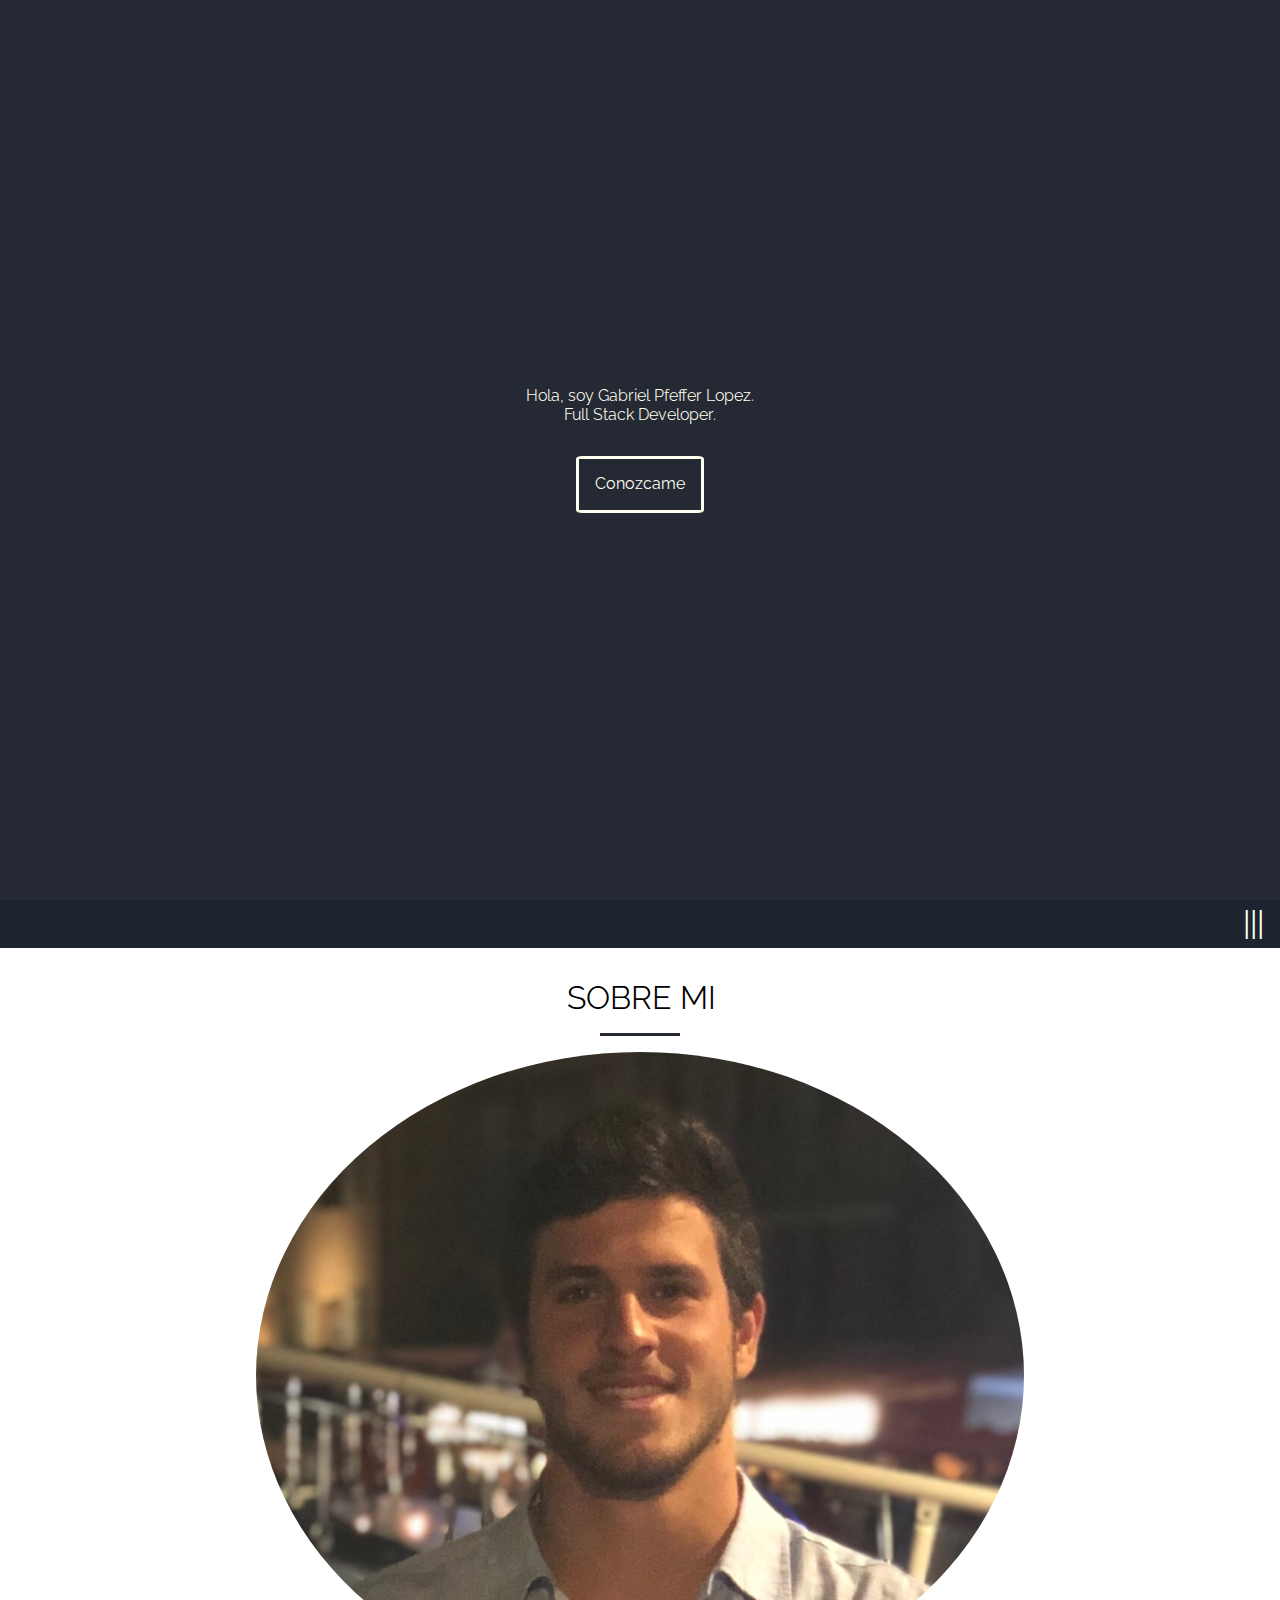
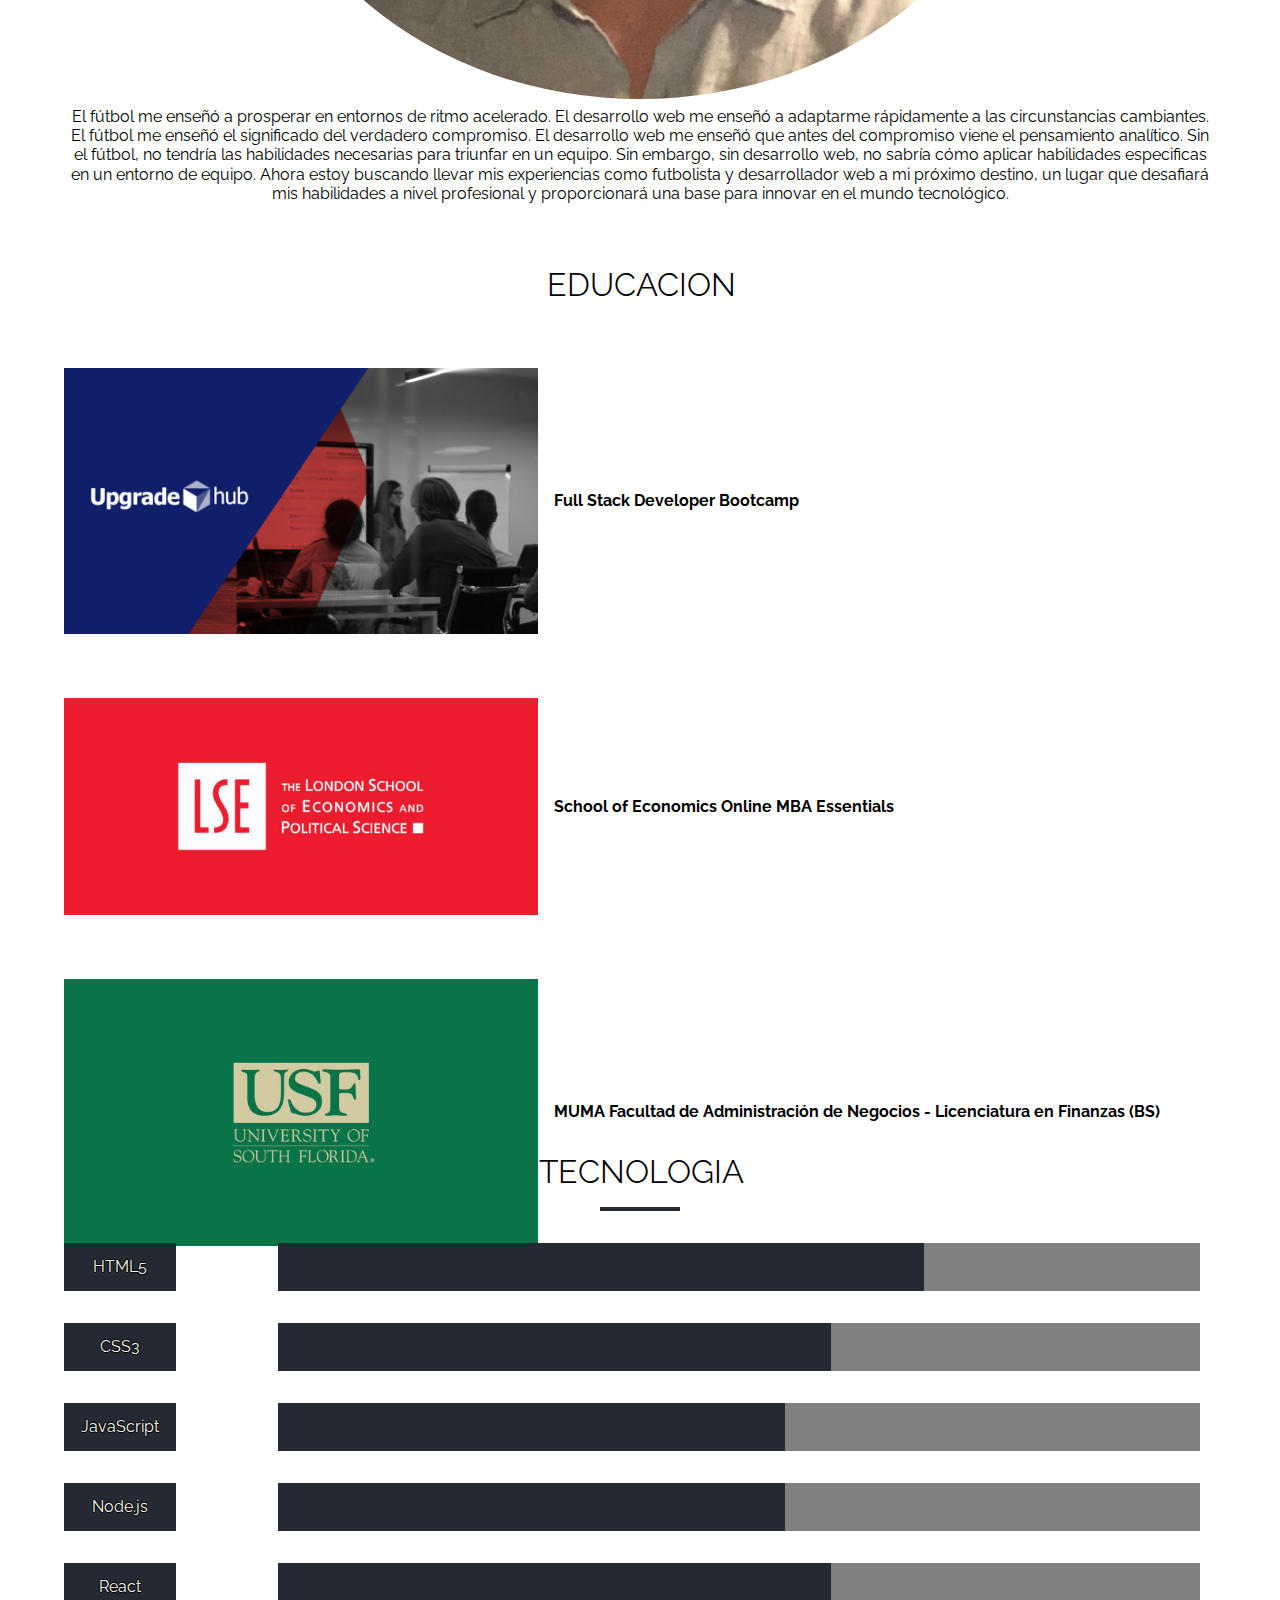
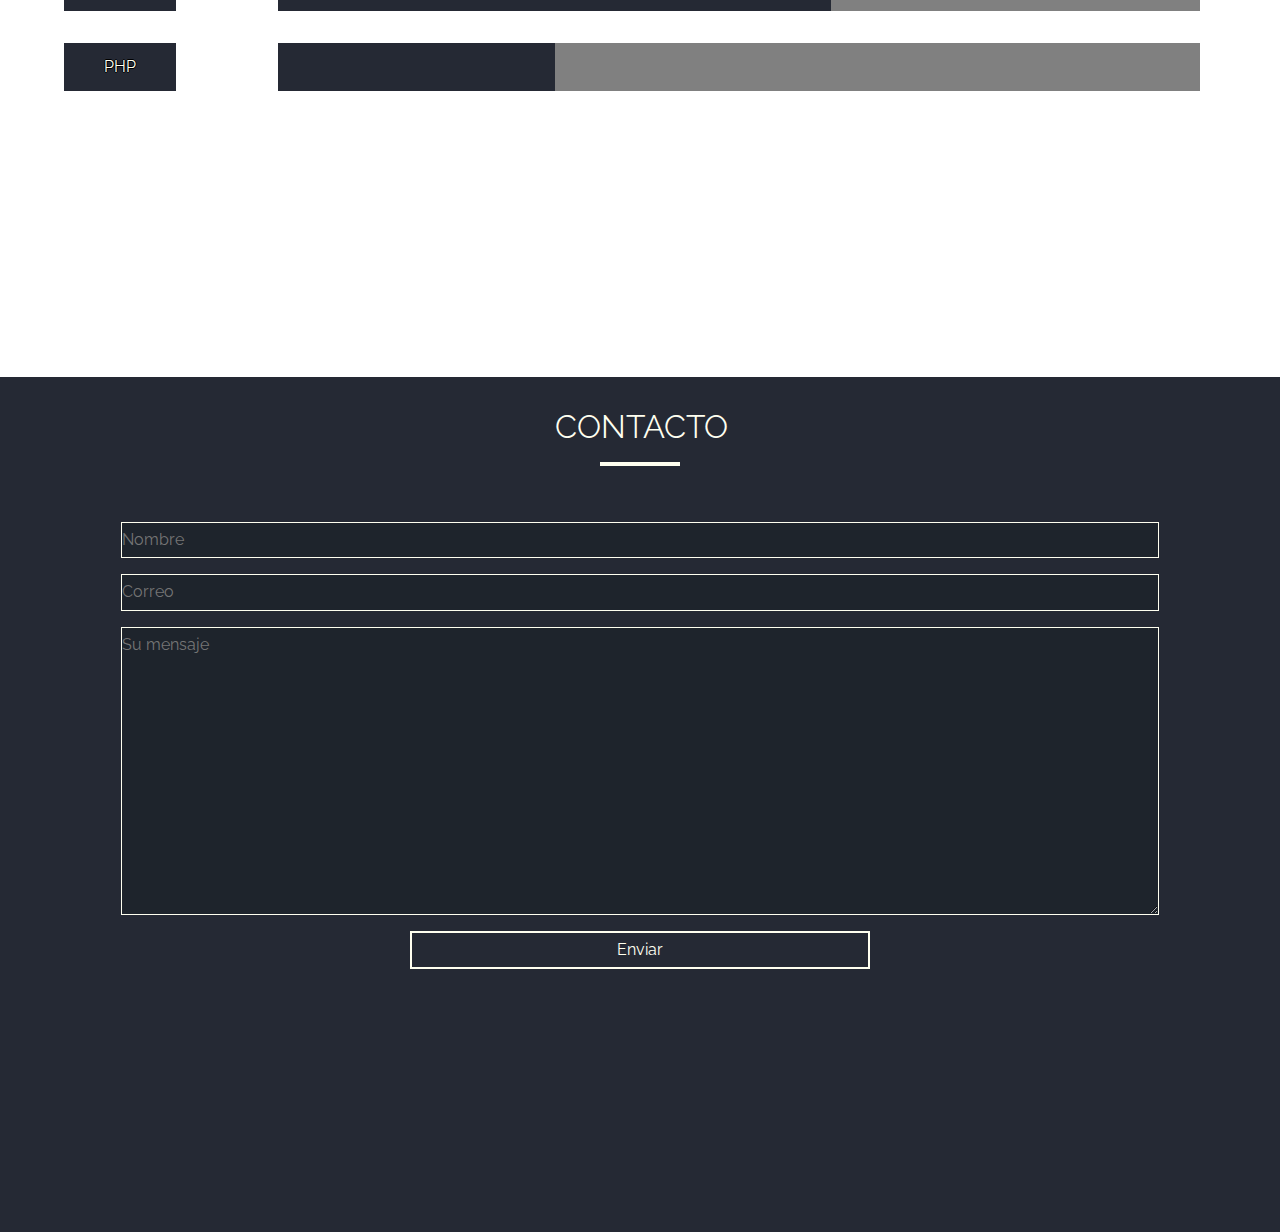
==== index.html @ 7ce2e134 "draft1 finalizado" ====
<!DOCTYPE html>
<html lang="en">
<head>
    <meta charset="UTF-8">
    <meta name="viewport" content="width=device-width, initial-scale=1.0">
    <meta http-equiv="X-UA-Compatible" content="ie=edge">
    <title>Gabriel Pfeffer Lopez</title>
    <link rel="stylesheet" href="./CSS/style.css">
</head>
<body>
    <header>
        <h2>Hola, soy Gabriel Pfeffer Lopez.
            <br>Full Stack Developer.
        </h2>
        <button class="about"><a href="#sobremi">Conozcame</a></button>
    </header>
    <nav class="navbar">
        <span class="nav_btn">|||</span>
        <a href="#sobremi">Sobre mi</a>
        <a href="#educacion">Educacion</a>
        <a href="#tecnologia">Tecnologia</a>
        <a href="#contacto">Contacto</a>
    </nav>
    <section id="sobremi">
        <h2>Sobre Mi</h2>
        <div class="section-bar"></div>
        <figure class="sobremi_figure">
            <img src="./src/IMG_4738.jpg" alt="">
        </figure>
        <p class="sobremi_desc">
            El fútbol me enseñó a prosperar en entornos de ritmo acelerado. 
            El desarrollo web me enseñó a adaptarme rápidamente a las circunstancias cambiantes. 
            El fútbol me enseñó el significado del verdadero compromiso. 
            El desarrollo web me enseñó que antes del compromiso viene el pensamiento analítico.
            Sin el fútbol, no tendría las habilidades necesarias para triunfar en un equipo. 
            Sin embargo, sin desarrollo web, no sabría cómo aplicar habilidades especificas en un entorno de equipo.
            Ahora estoy buscando llevar mis experiencias como futbolista y desarrollador web a mi próximo destino, 
            un lugar que desafiará mis habilidades a nivel profesional y proporcionará una base para innovar en el mundo tecnológico.
        </p>
    </section>
    <section id="educacion">
        <h2>Educacion</h2>
        <div class="section-bar"></div>
        <div class="instituciones">
            <div class="upgradeHub">
                <img src="./src/uh-logo.jpeg" alt="UpgradeHub">
                <h3>Full Stack Developer Bootcamp</h3>
            </div>
            <div class="lse">
                <img src="./src/lse-logo.jpg" alt="LSE">
                <h3>School of Economics Online MBA Essentials</h3> 
            </div>
            <div class="usf">
                <img src="./src/usf-logo.jpg" alt="USF">
                <h3>MUMA Facultad de Administración de Negocios - Licenciatura en Finanzas (BS)</h3>
            </div>
        </div>
    </section>

    <section id="tecnologia">
        <h2>Tecnologia</h2>
        <div class="section-bar"></div>
        <div class="progress_bars">
            <div class="html">
                <label for="progress_html">HTML5</label>
                <progress max="100" value="70" id="progress_html"></progress>
            </div>
            <div class="css">
                <label for="progress_css">CSS3</label>
                <progress max="100" value="60" id="progress_css"></progress>
            </div>
            <div class="javascript">
                    <label for="progress_javascript">JavaScript</label>
                    <progress max="100" value="55" id="progress_javascript"></progress>
            </div>
            <div class="nodejs">
                    <label for="progress_nodejs">Node.js</label>
                    <progress max="100" value="55" id="progress_nodejs"></progress>
            </div>
            <div class="react">
                    <label for="progress_react">React</label>
                    <progress max="100" value="60" id="progress_react"></progress>
            </div>
            <div class="php">
                    <label for="progress_php">PHP</label>
                    <progress max="100" value="30" id="progress_php"></progress>
            </div>
        </div>
    </section>

    <section id="contacto">
        <h2>Contacto</h2>
        <div class="section-bar"></div>
        <form class="contacto">
            <input type="text" name="name" placeholder="Nombre">
            <input type="email" name="email" placeholder="Correo">
            <textarea name="message" placeholder="Su mensaje"></textarea>
            <input class="submit_btn" type="submit" value="Enviar">
        </form>
    </section>
    <script src="/src/script.js"></script>
</body>
</html>
---- CSS/style.css ----
@import 'reset.css';
@import url('https://fonts.googleapis.com/css?family=Raleway:400,700&display=swap');


* {
    margin: 0;
    text-decoration: none;
    scroll-behavior: smooth;
    font-family: 'Raleway', sans-serif;
    font-size: 16px;
}

.navbar {
    position: relative;
    z-index: 1;
    top: 0;
    background-color: #1B242F;
    width: 100%;
    height: 3rem;
    display: flex;
    flex-direction: column;
    overflow: hidden;
    transition: height 1s ease;
}

.visible {
    height: 11.3rem;
    display: flex;
    flex-direction: column;
    overflow: hidden;
}

.navbar > span {
    text-align: right;
    font-size: 2rem;
    color: ivory;
    text-transform: uppercase;
    line-height: 3rem;
    padding: 0 1rem;
    cursor: pointer;
}

.navbar > a {
    padding: 0 1rem;
    color: ivory;
    text-transform: uppercase;
    line-height: 2rem;
}

.navbar > a:hover {
    color: red;
}

header {
    height: 100vh;
    width: 100%;
    background-color: #252934;
    display: flex;
    flex-direction: column;
    justify-content: center;
    align-items: center;
    text-align: center;
}

header > h2 {
    color: ivory;
    padding: 1rem 0.5rem;
    font-weight: 350;
}

button.about {
    margin: 1rem 0;
    padding: 1rem 1rem;
    border: 3px solid ivory;
    border-radius: 5%;
    background-color: #252934;
    color: ivory;
    cursor: pointer;
}

.about > a {
    color: ivory;
}

.fixed-nav {
    position: fixed;
    box-shadow: 0 5px rgba(0, 0, 0, 0.1);
}

#sobremi {
    width: 100%;
    height: 95vh;
    display: flex;
    flex-direction: column;
    align-items: center;
}

.sobremi_figure {
    border-radius: 50%;
    overflow: hidden;
    width: 60%;
}

.sobremi_figure > img {
    width: 100%;
    height: auto;
    
}

.sobremi_desc {
    padding: 0.5rem 0 0 0;
    width: 90%;
    text-align: center;
    margin: 0px;
    font-size: 1rem;
    line-height: 1.2rem;
}

section > h2 {
    padding: 2rem 0 0 0.2rem;
    font-weight: 350;
    text-transform: uppercase;
    font-size: 2rem;
}

#educacion {
    width: 100%;
    height: 95vh;
    display: flex;
    flex-direction: column;
    align-items: center;
    margin: 2rem 0;
}

.instituciones {
    width: 95%;
    margin: 0 auto;
    display: flex; 
    flex-direction: column;
    align-items: center;
    justify-content: center;
}

.upgradeHub {
    display: flex;
    flex-direction: row;
    align-items: center;

    padding: 1rem 1rem;
}

.upgradeHub img {
    width: 40%;
    padding: 1rem 1rem;
}

.lse {
    display: flex;
    flex-direction: row;
    align-items: center;
    padding: 1rem 1rem;

}

.lse img {
    width: 40%;
    padding: 1rem 1rem;
}

.usf {
    display: flex;
    flex-direction: row;
    align-items: center;
    padding: 1rem 1rem;

}

.usf img {
    width: 40%;
    padding: 1rem 1rem;
}

#tecnologia {
    width: 100%;
    height: 95vh;
    display: flex;
    flex-direction: column;
    align-items: center;
}

#contacto {
    width: 100%;
    height: 95vh;
    display: flex;
    flex-direction: column;
    align-items: center;
    background-color: #252934;
}

.section-bar {
    margin: 1rem 0 1rem 0;
    width: 5rem;
    height: 4px;
    background: #252934;
}

#contacto > h2 {
    padding: 2rem 0 0 0.2rem;
    font-weight: 350;
    color: ivory;
    text-transform: uppercase;
    font-size: 2rem;
}

#contacto > .section-bar {
    margin: 1rem 0 3rem 0;
    width: 5rem;
    height: 4px;
    background: ivory;
}

#contacto > .contacto {
    display: flex;
    flex-direction: column;
    align-items: center;
    width: 90%;
}

.contacto > input {
    padding: 0.5rem 0;
    margin: 0.5rem 0;
    width: 90%;
    background-color: #1E242C;
    border: 1px solid ivory;
}

.contacto > textarea {
    padding: 0.5rem 0;
    margin: 0.5rem 0;
    width: 90%;
    height: 30vh;
    background-color: #1E242C;
    border: 1px solid ivory;
}

.contacto > .submit_btn {
    padding: 0.5rem 0;
    margin: 0.5rem 0;
    width: 40%;
    color: ivory;
    background-color: #252934;
    border: 2px solid ivory;
}

.progress_bars {
    width: 100%;
    display: flex;
    flex-direction: column;
    align-items: center;
    justify-content: center;
}

.html, .css, .javascript, 
.nodejs, .react, .php {
    width: 90%;
    display: flex;
    flex-direction: row;
    align-items: center;
    justify-content: space-between;
}

progress {
    margin: 1rem 1rem;
    width: 80%;
    background-color: #fff;
    height: 3rem;
}

progress[value] {
    -webkit-appearance: none;
    appearance: none;
  }

  progress::-webkit-progress-value {
    background: #252934;
  }
  
  progress::-moz-progress-bar {
    background: grey;
  }
  
  progress::-webkit-progress-value {
    background: #252934;
  }

  label {
      display: flex;
      justify-content: center;
      align-items: center;
      width: 7rem;
      height: 3rem;
      background-color: #252934;
      color: ivory;
      text-align: center;
      text-shadow: -1px 0 black, 0 1px black, 1px 0 black, 0 -1px black;
  }
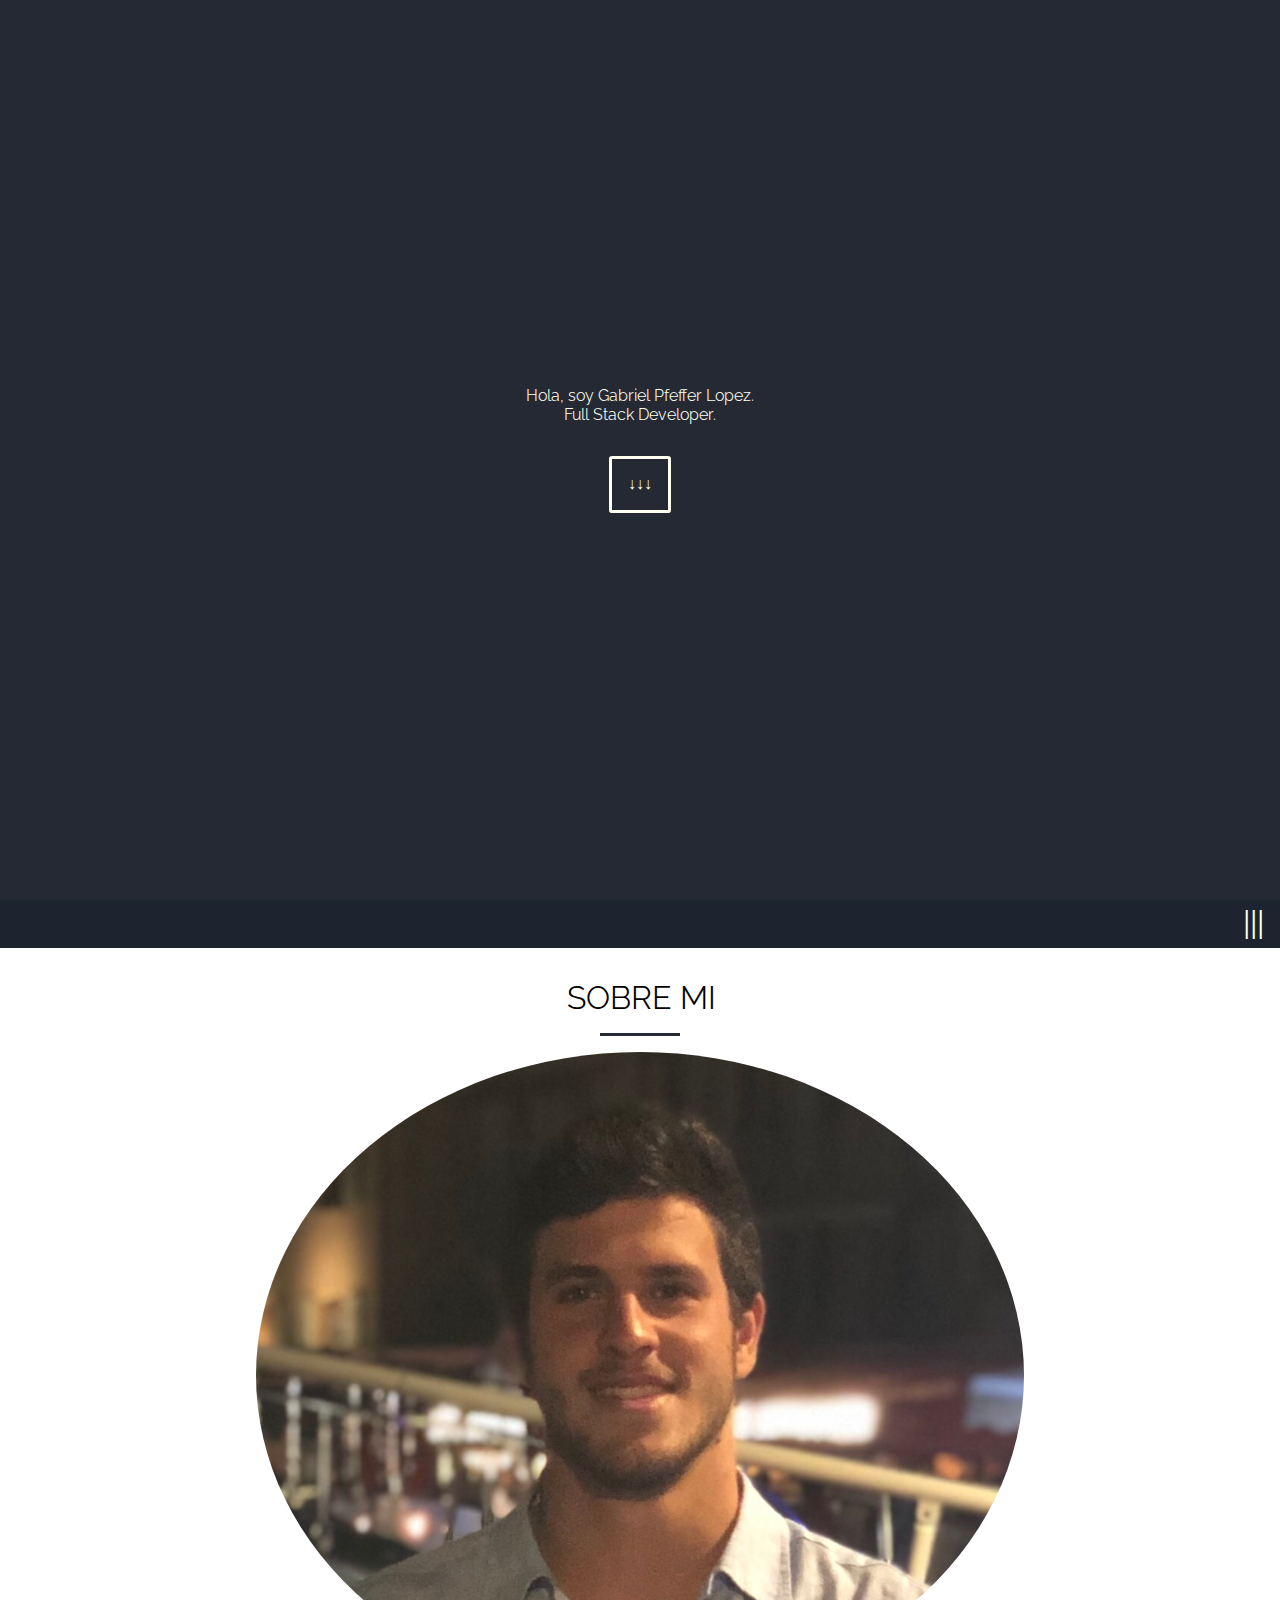
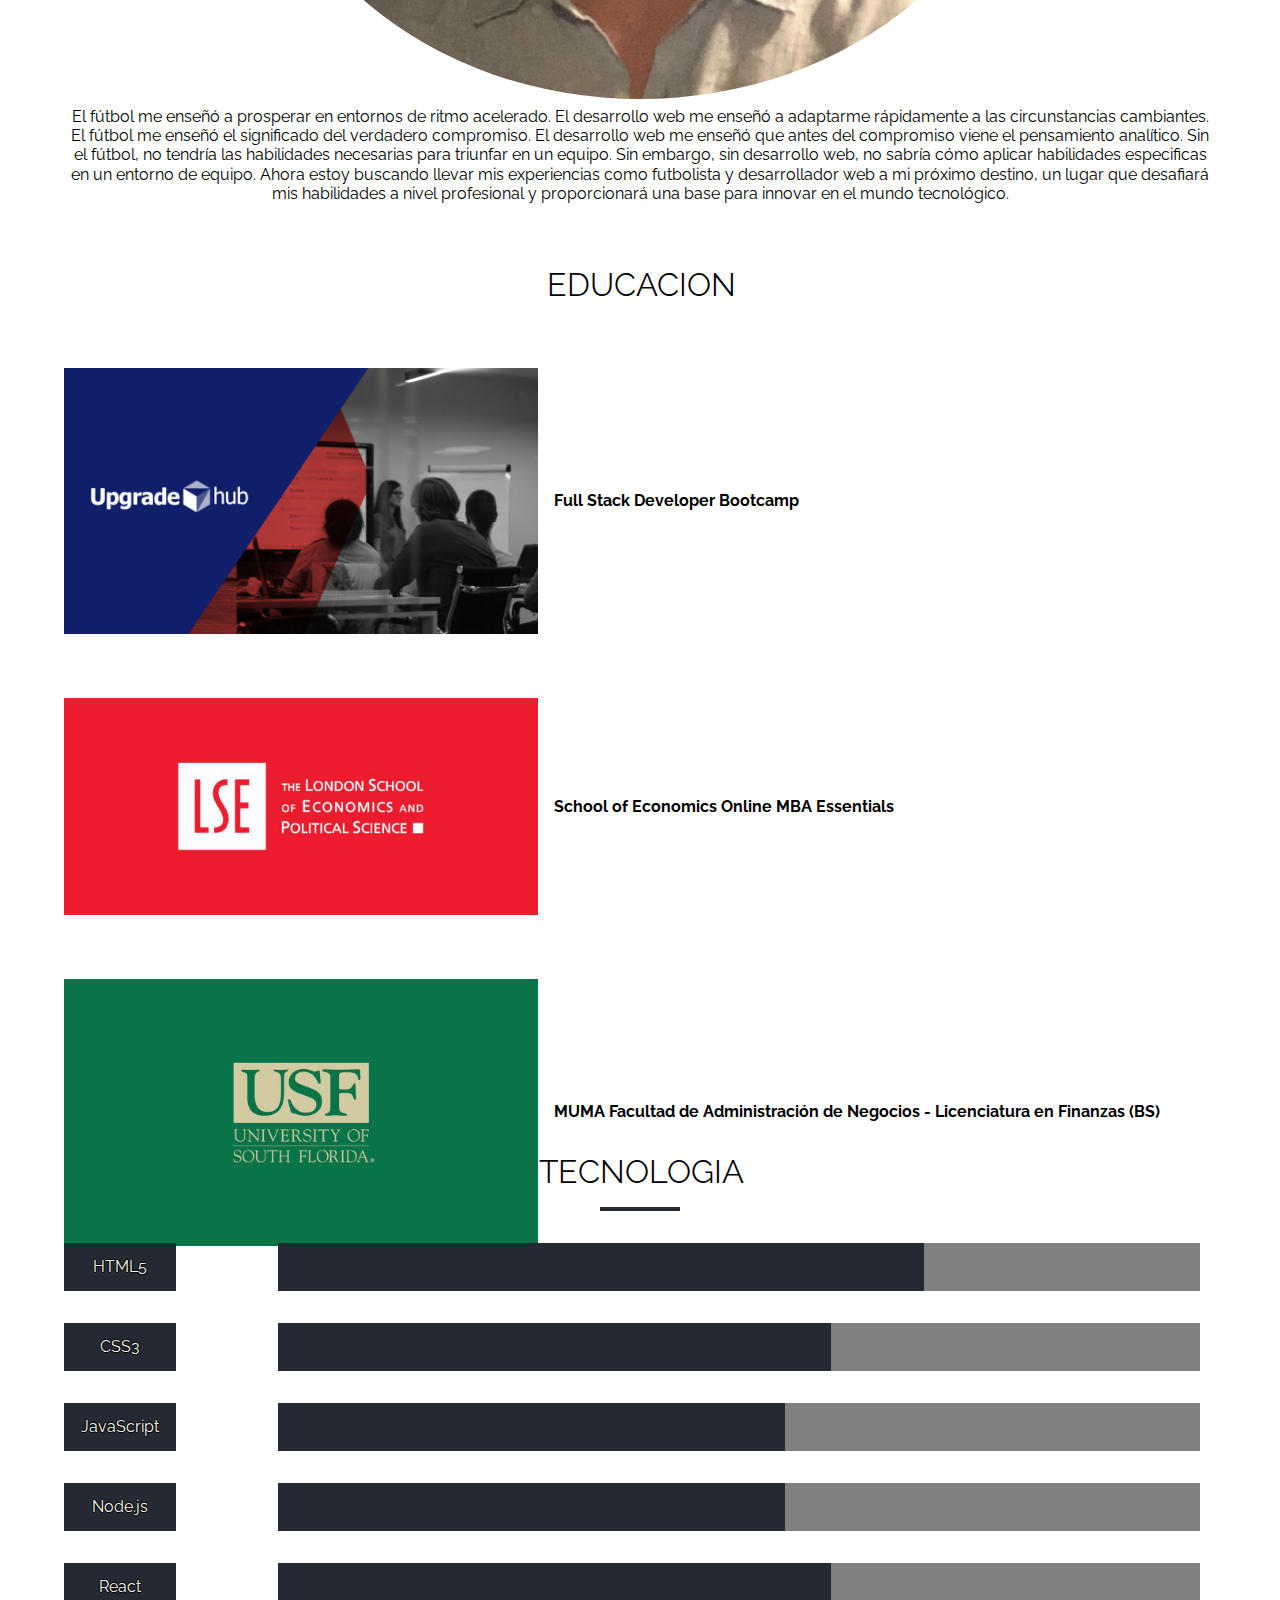
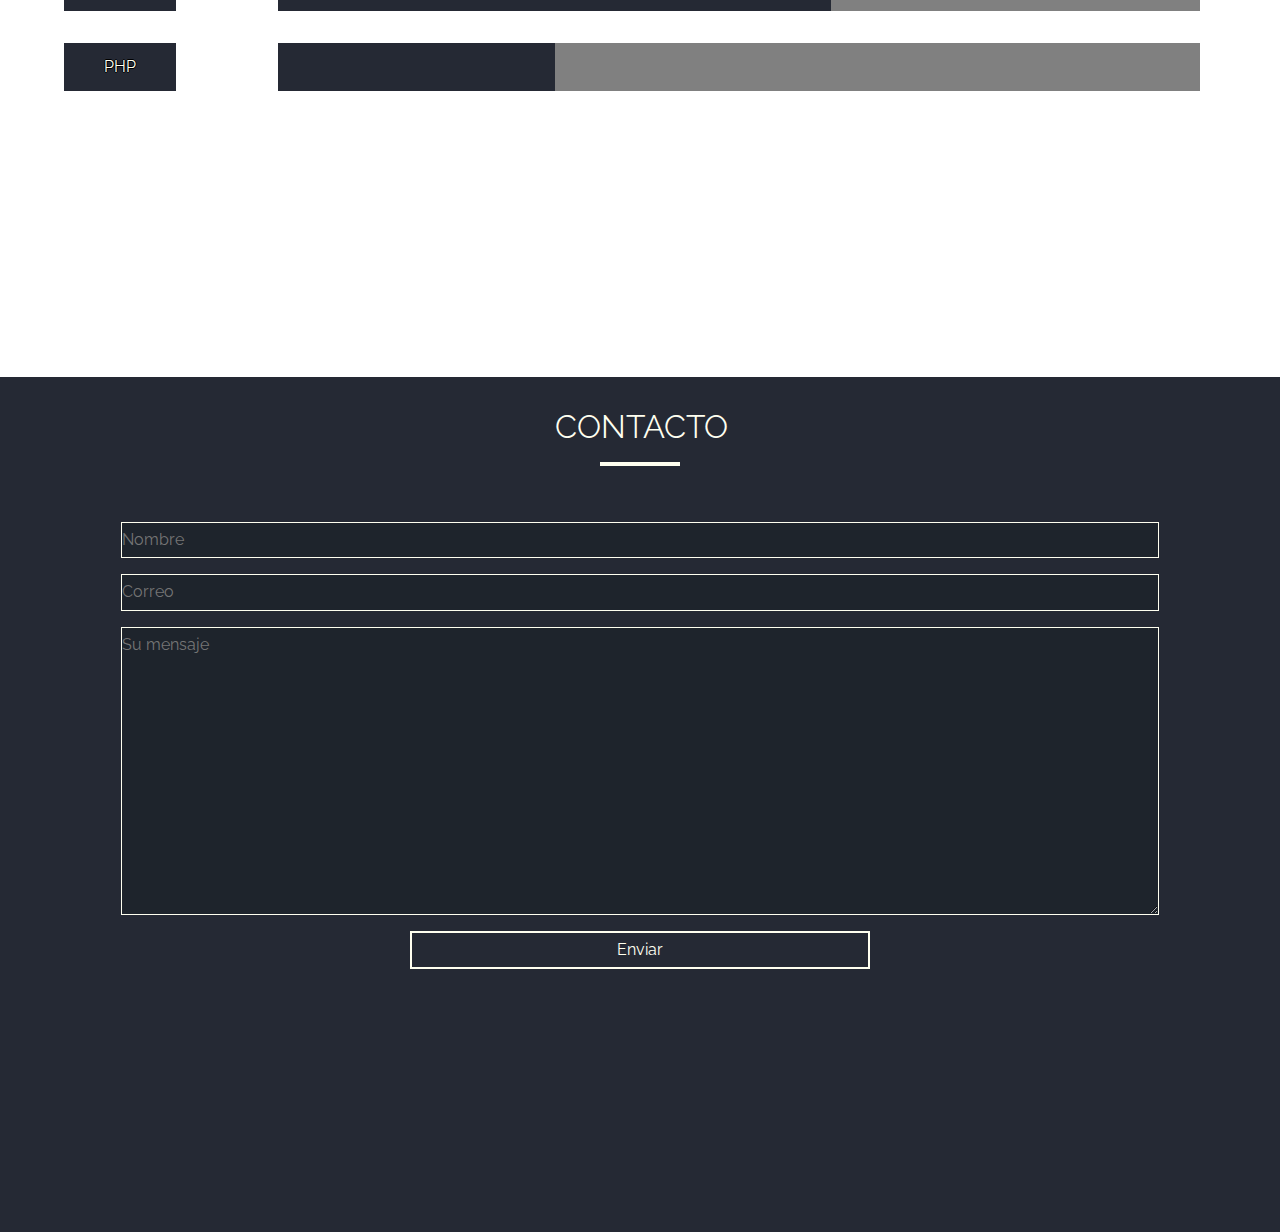
==== commit ad9056d3: "cambio de arrows" ====
--- a/index.html
+++ b/index.html
@@ -12,7 +12,7 @@
         <h2>Hola, soy Gabriel Pfeffer Lopez.
             <br>Full Stack Developer.
         </h2>
-        <button class="about"><a href="#sobremi">Conozcame</a></button>
+        <button class="about"><a href="#sobremi">↓↓↓</a></button>
     </header>
     <nav class="navbar">
         <span class="nav_btn">|||</span>
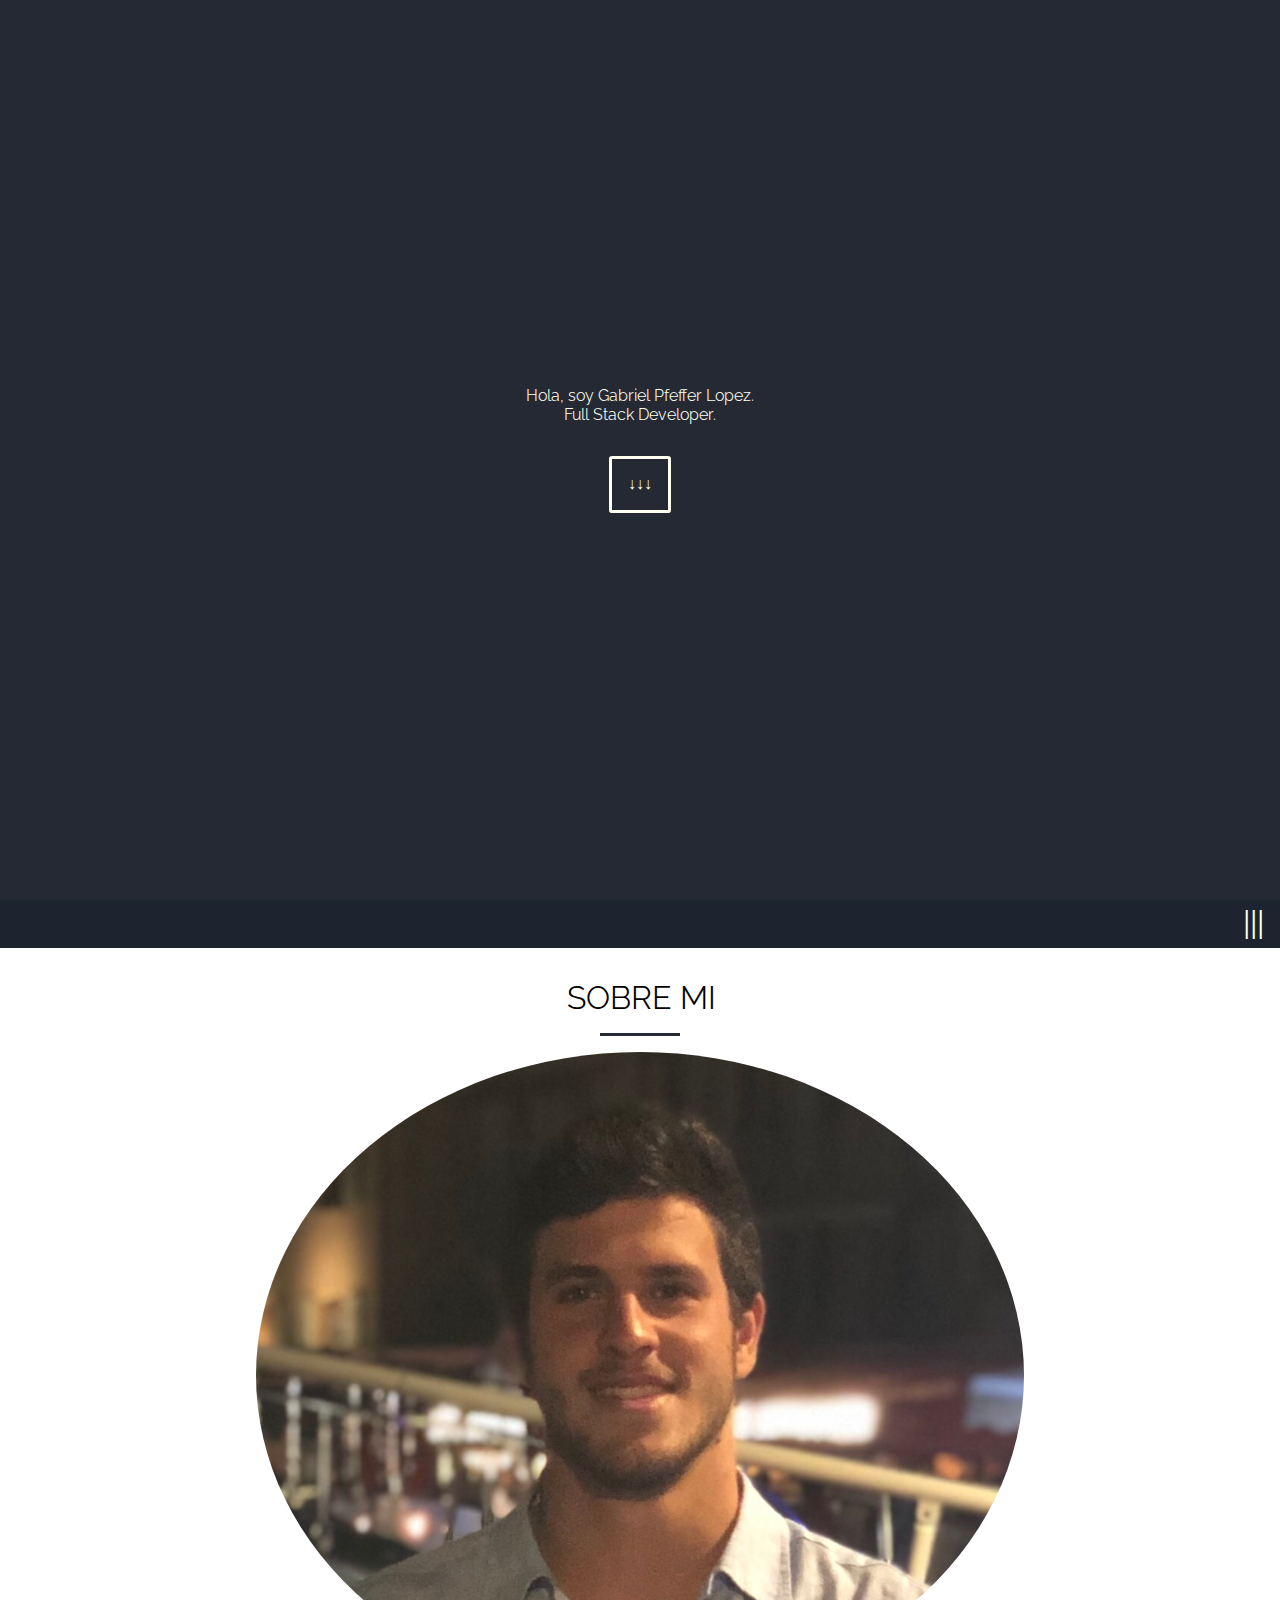
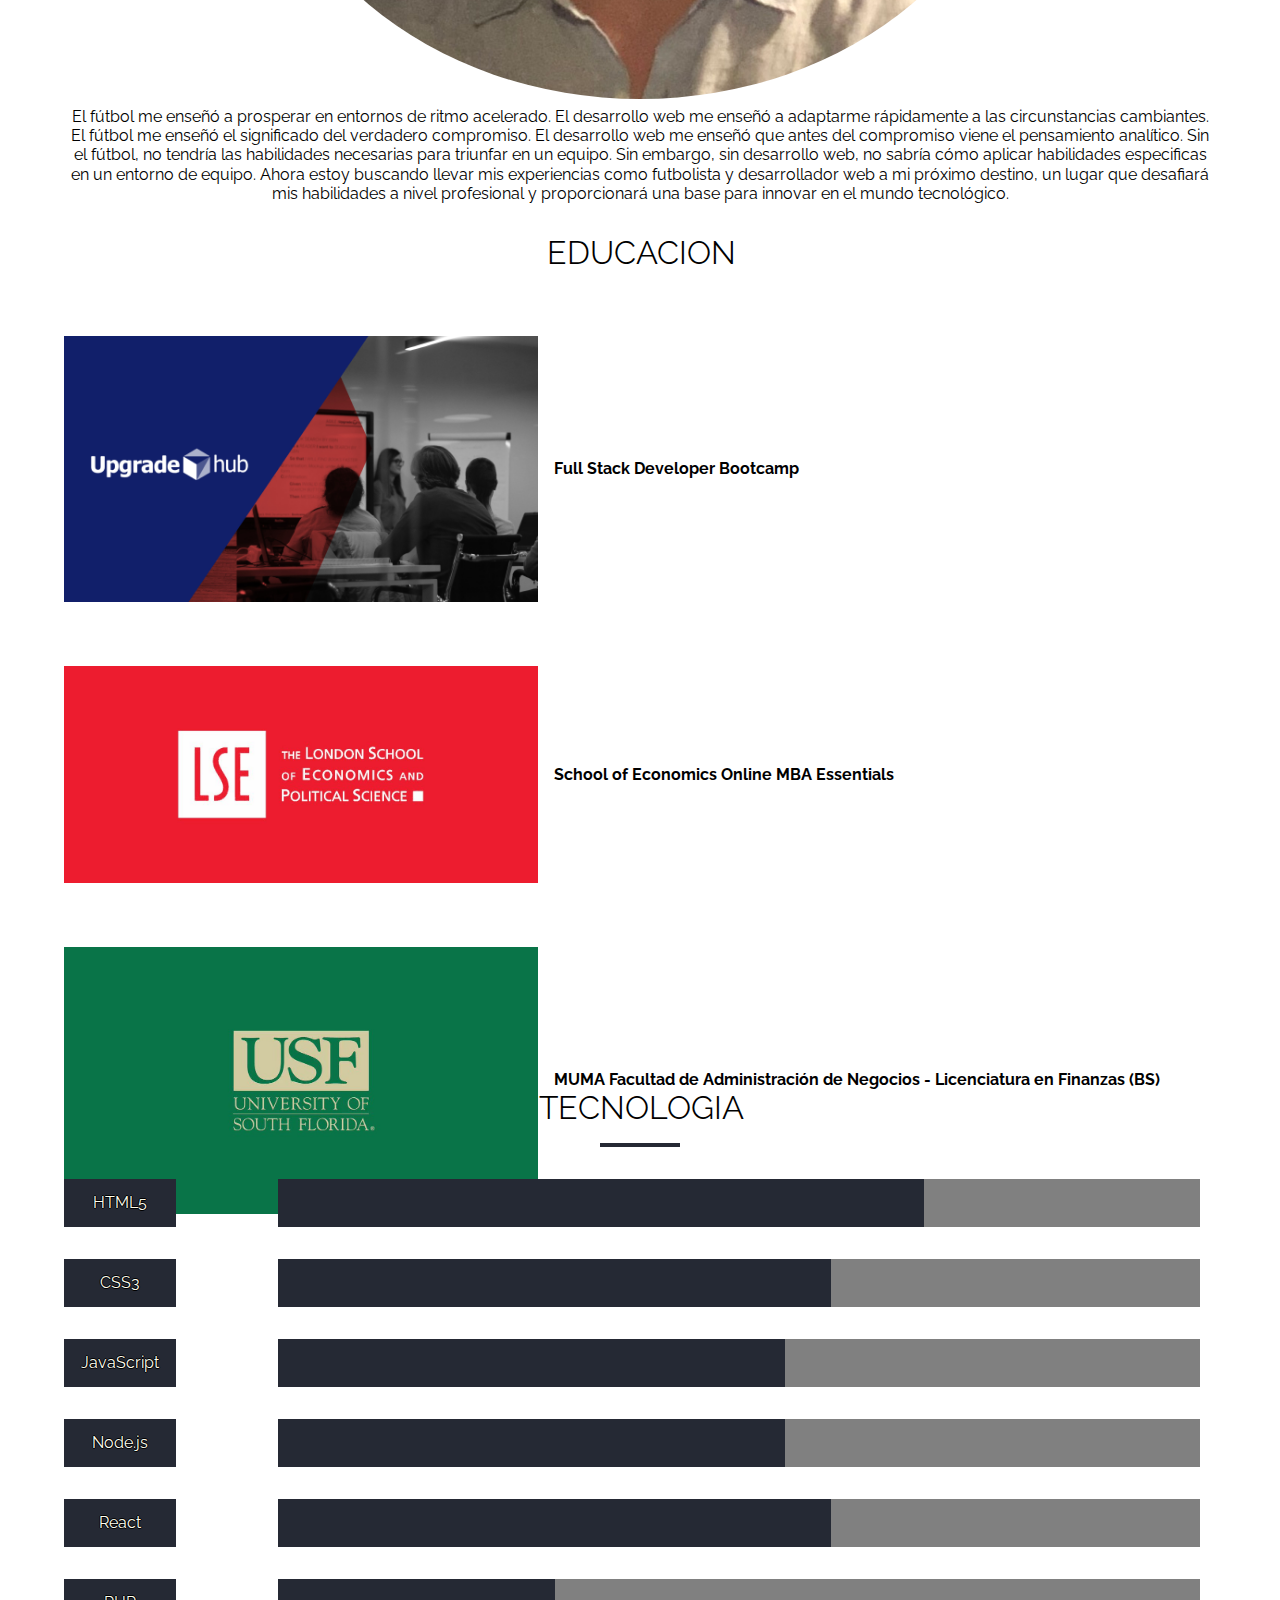
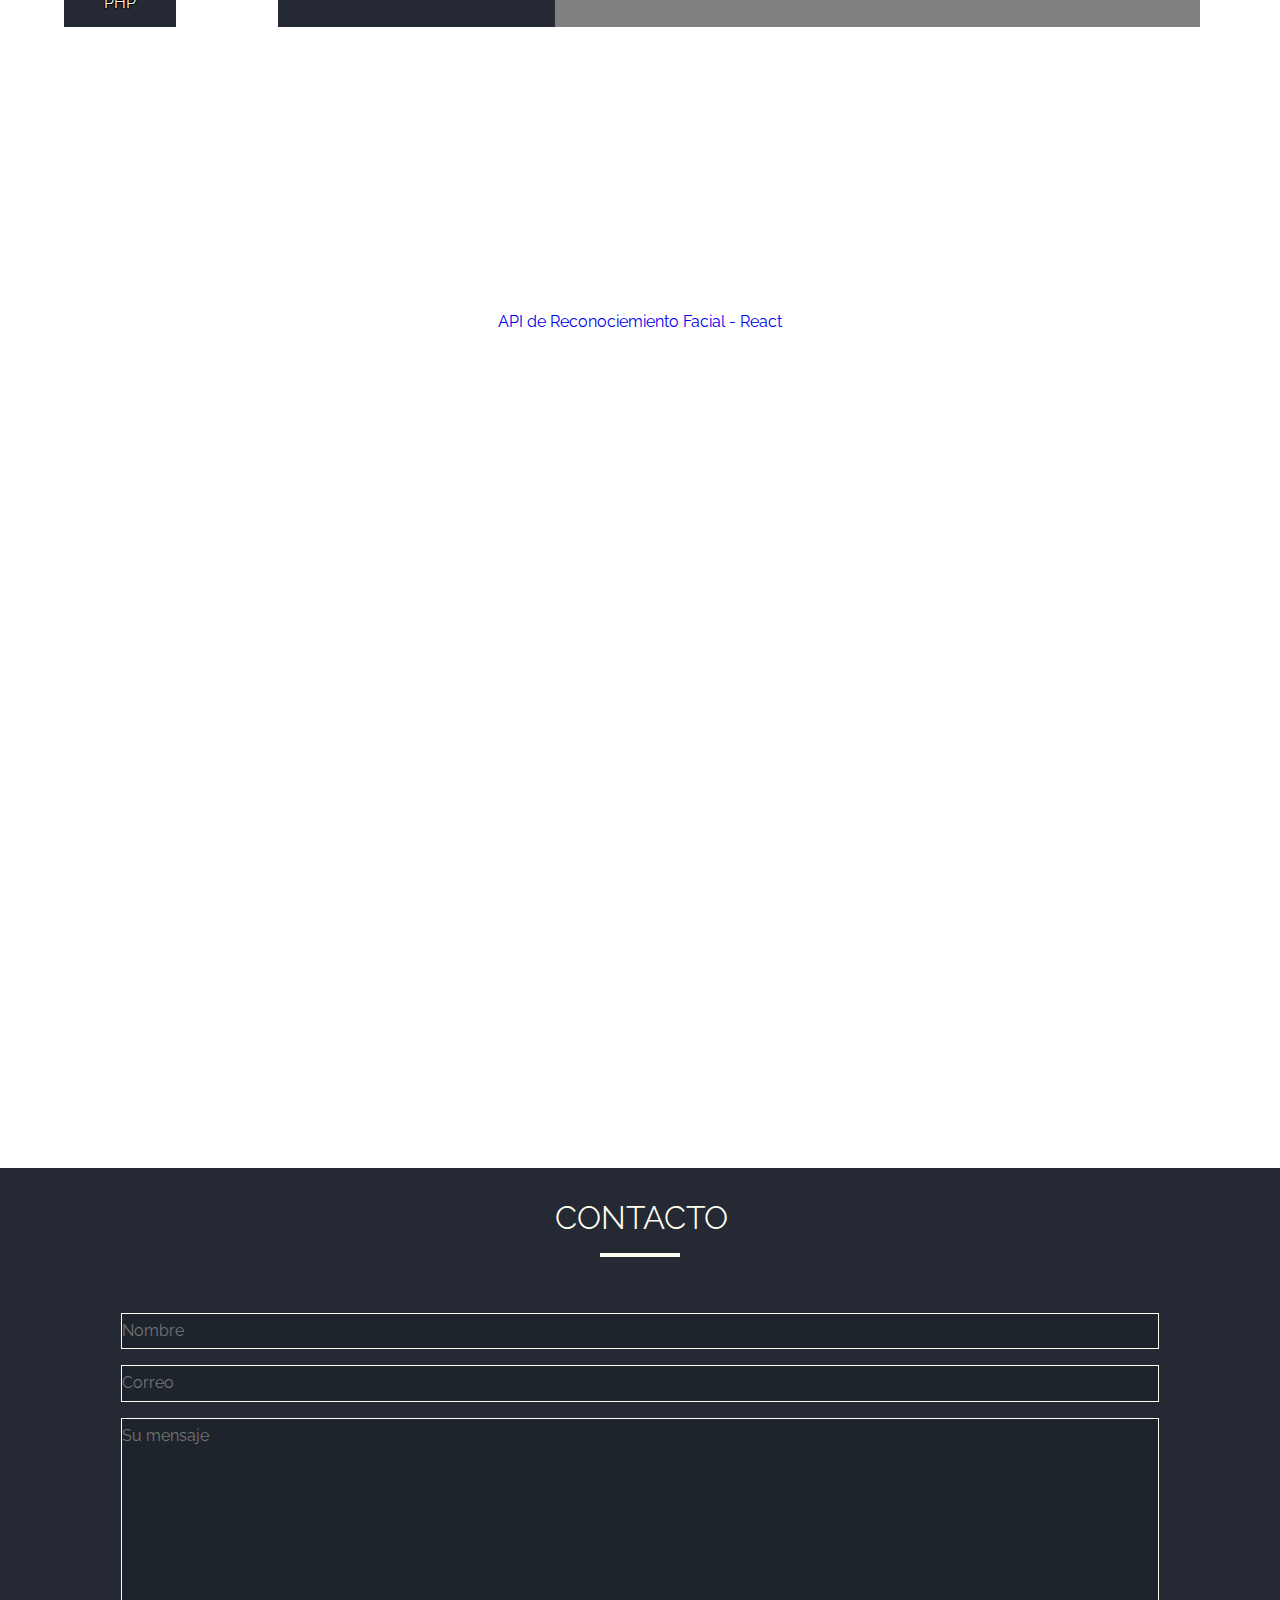
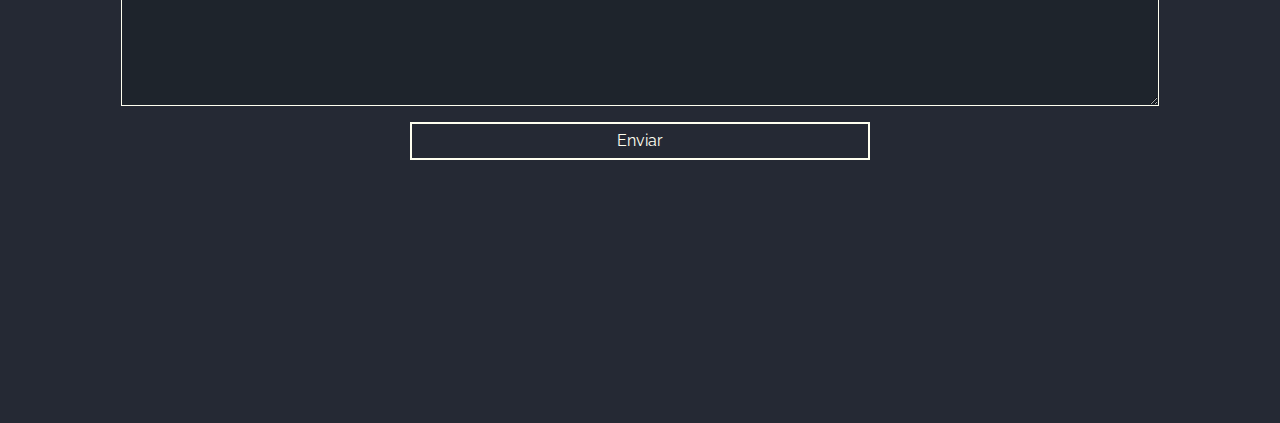
==== commit 01b0deef: "add link to react project" ====
--- a/index.html
+++ b/index.html
@@ -87,7 +87,9 @@
             </div>
         </div>
     </section>
-
+    <section id="proyectos">
+        <a href="http://facerecognition-gabipfeffer.herokuapp.com/">API de Reconociemiento Facial - React</a>
+    </section>
     <section id="contacto">
         <h2>Contacto</h2>
         <div class="section-bar"></div>
--- a/CSS/style.css
+++ b/CSS/style.css
@@ -87,14 +87,6 @@
     box-shadow: 0 5px rgba(0, 0, 0, 0.1);
 }
 
-#sobremi {
-    width: 100%;
-    height: 95vh;
-    display: flex;
-    flex-direction: column;
-    align-items: center;
-}
-
 .sobremi_figure {
     border-radius: 50%;
     overflow: hidden;
@@ -123,15 +115,6 @@
     font-size: 2rem;
 }
 
-#educacion {
-    width: 100%;
-    height: 95vh;
-    display: flex;
-    flex-direction: column;
-    align-items: center;
-    margin: 2rem 0;
-}
-
 .instituciones {
     width: 95%;
     margin: 0 auto;
@@ -178,14 +161,6 @@
 .usf img {
     width: 40%;
     padding: 1rem 1rem;
-}
-
-#tecnologia {
-    width: 100%;
-    height: 95vh;
-    display: flex;
-    flex-direction: column;
-    align-items: center;
 }
 
 #contacto {
@@ -303,4 +278,17 @@
       color: ivory;
       text-align: center;
       text-shadow: -1px 0 black, 0 1px black, 1px 0 black, 0 -1px black;
-  }+  }
+
+#proyectos a:hover {
+    transform: scale(1.3);
+    color: #252934;
+}
+
+section {
+    width: 100%;
+    height: 95vh;
+    display: flex;
+    flex-direction: column;
+    align-items: center;
+}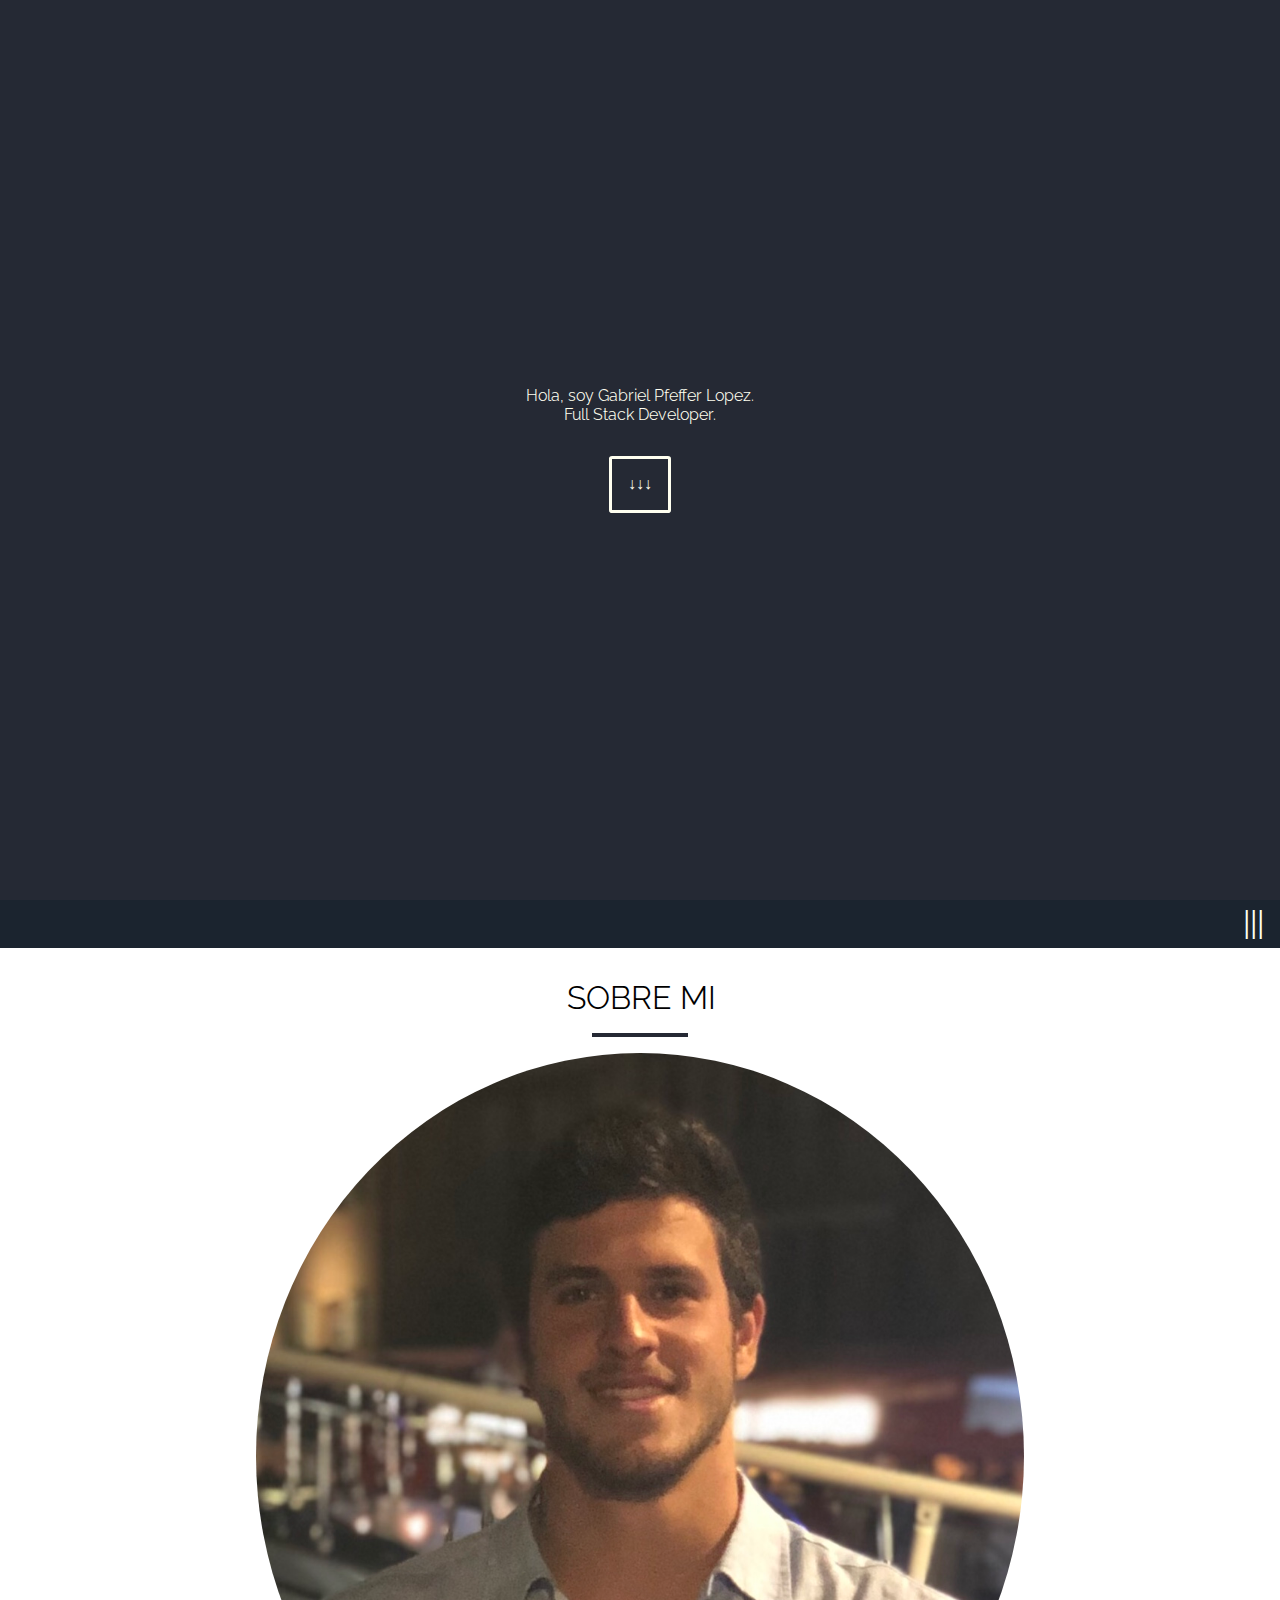
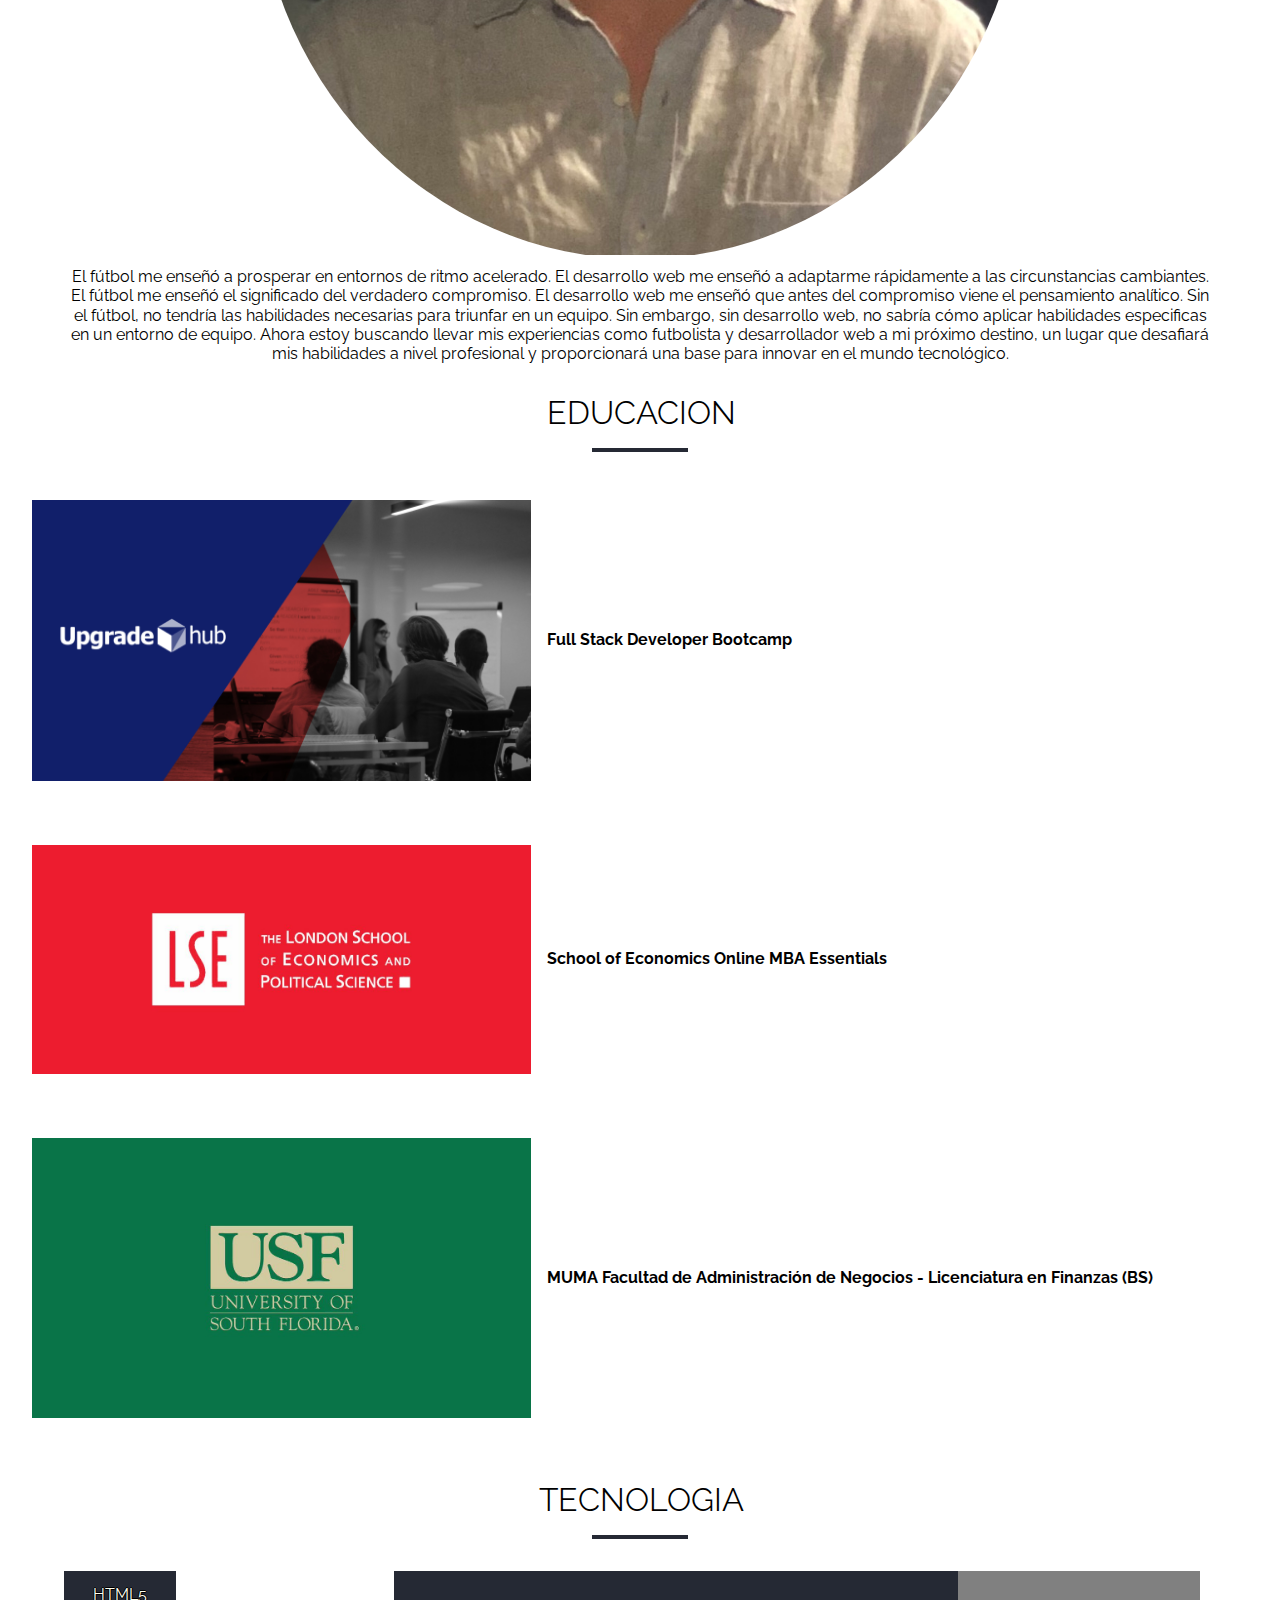
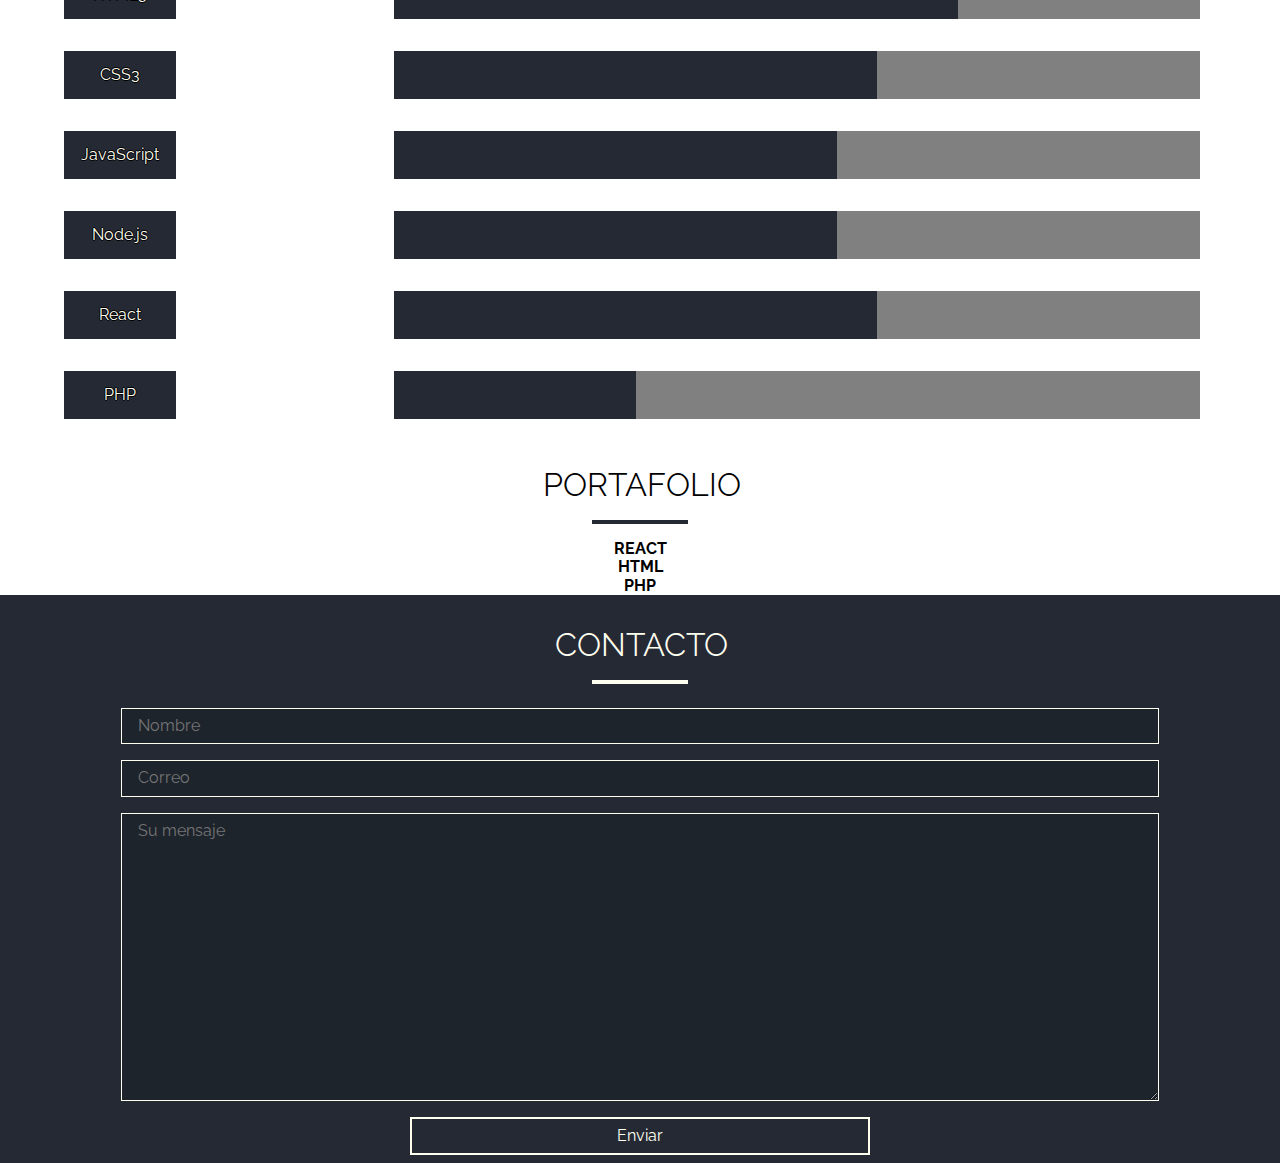
==== commit 028585f6: "comienzo de v2.0 - agregando portafolio"" ====
--- a/index.html
+++ b/index.html
@@ -12,22 +12,23 @@
         <h2>Hola, soy Gabriel Pfeffer Lopez.
             <br>Full Stack Developer.
         </h2>
-        <button class="about"><a href="#sobremi">↓↓↓</a></button>
+        <a href="#sobremi">↓↓↓</a>
     </header>
     <nav class="navbar">
         <span class="nav_btn">|||</span>
         <a href="#sobremi">Sobre mi</a>
         <a href="#educacion">Educacion</a>
         <a href="#tecnologia">Tecnologia</a>
+        <a href="#portafolio">Portafolio</a>
         <a href="#contacto">Contacto</a>
     </nav>
     <section id="sobremi">
         <h2>Sobre Mi</h2>
         <div class="section-bar"></div>
-        <figure class="sobremi_figure">
+        <figure>
             <img src="./src/IMG_4738.jpg" alt="">
         </figure>
-        <p class="sobremi_desc">
+        <p>
             El fútbol me enseñó a prosperar en entornos de ritmo acelerado. 
             El desarrollo web me enseñó a adaptarme rápidamente a las circunstancias cambiantes. 
             El fútbol me enseñó el significado del verdadero compromiso. 
@@ -42,15 +43,15 @@
         <h2>Educacion</h2>
         <div class="section-bar"></div>
         <div class="instituciones">
-            <div class="upgradeHub">
+            <div class="institucion">
                 <img src="./src/uh-logo.jpeg" alt="UpgradeHub">
                 <h3>Full Stack Developer Bootcamp</h3>
             </div>
-            <div class="lse">
+            <div class="institucion">
                 <img src="./src/lse-logo.jpg" alt="LSE">
                 <h3>School of Economics Online MBA Essentials</h3> 
             </div>
-            <div class="usf">
+            <div class="institucion">
                 <img src="./src/usf-logo.jpg" alt="USF">
                 <h3>MUMA Facultad de Administración de Negocios - Licenciatura en Finanzas (BS)</h3>
             </div>
@@ -61,35 +62,51 @@
         <h2>Tecnologia</h2>
         <div class="section-bar"></div>
         <div class="progress_bars">
-            <div class="html">
+            <div class="pbars">
                 <label for="progress_html">HTML5</label>
                 <progress max="100" value="70" id="progress_html"></progress>
             </div>
-            <div class="css">
+            <div class="pbars">
                 <label for="progress_css">CSS3</label>
                 <progress max="100" value="60" id="progress_css"></progress>
             </div>
-            <div class="javascript">
+            <div class="pbars">
                     <label for="progress_javascript">JavaScript</label>
                     <progress max="100" value="55" id="progress_javascript"></progress>
             </div>
-            <div class="nodejs">
+            <div class="pbars">
                     <label for="progress_nodejs">Node.js</label>
                     <progress max="100" value="55" id="progress_nodejs"></progress>
             </div>
-            <div class="react">
+            <div class="pbars">
                     <label for="progress_react">React</label>
                     <progress max="100" value="60" id="progress_react"></progress>
             </div>
-            <div class="php">
+            <div class="pbars">
                     <label for="progress_php">PHP</label>
                     <progress max="100" value="30" id="progress_php"></progress>
             </div>
         </div>
     </section>
-    <section id="proyectos">
-        <a href="http://facerecognition-gabipfeffer.herokuapp.com/">API de Reconociemiento Facial - React</a>
+
+
+    <section id="portafolio">
+        <h2>Portafolio</h2>
+        <div class="section-bar"></div>
+        <div class="proyectos">
+            <div class="proyectos--tec">
+                <h3>REACT</h3>
+            </div>
+            <div class="proyectos--tec">
+                <h3>HTML</h3>
+            </div>
+            <div class="proyectos--tec">
+                <h3>PHP</h3>
+            </div>
+        </div>
     </section>
+
+
     <section id="contacto">
         <h2>Contacto</h2>
         <div class="section-bar"></div>
@@ -97,9 +114,9 @@
             <input type="text" name="name" placeholder="Nombre">
             <input type="email" name="email" placeholder="Correo">
             <textarea name="message" placeholder="Su mensaje"></textarea>
-            <input class="submit_btn" type="submit" value="Enviar">
+            <button type="submit">Enviar</button>
         </form>
     </section>
-    <script src="/src/script.js"></script>
+    <script src="./src/script.js"></script>
 </body>
 </html>--- a/CSS/style.css
+++ b/CSS/style.css
@@ -1,6 +1,6 @@
+
 @import 'reset.css';
 @import url('https://fonts.googleapis.com/css?family=Raleway:400,700&display=swap');
-
 
 * {
     margin: 0;
@@ -10,6 +10,33 @@
     font-size: 16px;
 }
 
+header {
+    height: 100vh;
+    width: 100%;
+    background-color: #252934;
+    display: flex;
+    flex-direction: column;
+    justify-content: center;
+    align-items: center;
+    text-align: center;
+}
+
+header h2 {
+    color: ivory;
+    padding: 1rem 0.5rem;
+    font-weight: 350;
+}
+
+header a {
+    margin: 1rem 0;
+    padding: 1rem 1rem;
+    border: 3px solid ivory;
+    border-radius: 5%;
+    background-color: #252934;
+    color: ivory;
+    cursor: pointer;
+}
+
 .navbar {
     position: relative;
     z-index: 1;
@@ -23,14 +50,11 @@
     transition: height 1s ease;
 }
 
-.visible {
-    height: 11.3rem;
-    display: flex;
-    flex-direction: column;
-    overflow: hidden;
-}
-
-.navbar > span {
+.nav-visible {
+    height: 13.5rem;
+}
+
+.navbar span {
     text-align: right;
     font-size: 2rem;
     color: ivory;
@@ -51,55 +75,46 @@
     color: red;
 }
 
-header {
-    height: 100vh;
-    width: 100%;
-    background-color: #252934;
-    display: flex;
-    flex-direction: column;
-    justify-content: center;
-    align-items: center;
-    text-align: center;
-}
-
-header > h2 {
-    color: ivory;
-    padding: 1rem 0.5rem;
-    font-weight: 350;
-}
-
-button.about {
-    margin: 1rem 0;
-    padding: 1rem 1rem;
-    border: 3px solid ivory;
-    border-radius: 5%;
-    background-color: #252934;
-    color: ivory;
-    cursor: pointer;
-}
-
-.about > a {
-    color: ivory;
-}
-
 .fixed-nav {
     position: fixed;
     box-shadow: 0 5px rgba(0, 0, 0, 0.1);
 }
 
-.sobremi_figure {
+
+
+section {
+    width: 100%;
+    display: flex;
+    flex-direction: column;
+    align-items: center;
+}
+
+section h2 {
+    padding: 2rem 0 0 0.2rem;
+    font-weight: 350;
+    text-transform: uppercase;
+    font-size: 2rem;
+}
+
+section .section-bar {
+    margin: 1rem 0 1rem 0;
+    width: 6rem;
+    height: 4px;
+    background: #252934;
+}
+
+#sobremi figure {
     border-radius: 50%;
     overflow: hidden;
     width: 60%;
 }
 
-.sobremi_figure > img {
+#sobremi figure img {
     width: 100%;
     height: auto;
-    
-}
-
-.sobremi_desc {
+}
+
+#sobremi p {
     padding: 0.5rem 0 0 0;
     width: 90%;
     text-align: center;
@@ -108,117 +123,108 @@
     line-height: 1.2rem;
 }
 
-section > h2 {
-    padding: 2rem 0 0 0.2rem;
-    font-weight: 350;
-    text-transform: uppercase;
-    font-size: 2rem;
-}
-
-.instituciones {
-    width: 95%;
-    margin: 0 auto;
-    display: flex; 
-    flex-direction: column;
-    align-items: center;
-    justify-content: center;
-}
-
-.upgradeHub {
-    display: flex;
-    flex-direction: row;
-    align-items: center;
-
-    padding: 1rem 1rem;
-}
-
-.upgradeHub img {
+.instituciones img {
     width: 40%;
     padding: 1rem 1rem;
 }
 
-.lse {
+.institucion {
     display: flex;
     flex-direction: row;
     align-items: center;
     padding: 1rem 1rem;
-
-}
-
-.lse img {
-    width: 40%;
-    padding: 1rem 1rem;
-}
-
-.usf {
+}
+
+.progress_bars {
+    width: 100%;
+    display: flex;
+    flex-direction: column;
+    align-items: center;
+    justify-content: center;
+}
+
+.pbars {
+    width: 90%;
     display: flex;
     flex-direction: row;
     align-items: center;
-    padding: 1rem 1rem;
-
-}
-
-.usf img {
-    width: 40%;
-    padding: 1rem 1rem;
-}
+    justify-content: space-between;
+}
+
+.pbars label {
+    display: flex;
+    justify-content: center;
+    align-items: center;
+    width: 7rem;
+    height: 3rem;
+    background-color: #252934;
+    color: ivory;
+    text-align: center;
+    text-shadow: -1px 0 black, 0 1px black, 1px 0 black, 0 -1px black;
+}
+
+.pbars progress {
+    margin: 1rem 1rem;
+    width: 70%;
+    background-color: #fff;
+    height: 3rem;
+}
+
+.progress_bars progress::-webkit-progress-value {
+    background: #252934;
+  }
 
 #contacto {
     width: 100%;
-    height: 95vh;
-    display: flex;
-    flex-direction: column;
-    align-items: center;
-    background-color: #252934;
-}
-
-.section-bar {
+    display: flex;
+    flex-direction: column;
+    align-items: center;
+    background-color: #252934;
+}
+
+#contacto h2 {
+    color: ivory;
+}
+
+#contacto .section-bar {
     margin: 1rem 0 1rem 0;
-    width: 5rem;
-    height: 4px;
-    background: #252934;
-}
-
-#contacto > h2 {
-    padding: 2rem 0 0 0.2rem;
-    font-weight: 350;
-    color: ivory;
-    text-transform: uppercase;
-    font-size: 2rem;
-}
-
-#contacto > .section-bar {
-    margin: 1rem 0 3rem 0;
-    width: 5rem;
+    width: 6rem;
     height: 4px;
     background: ivory;
 }
 
-#contacto > .contacto {
-    display: flex;
-    flex-direction: column;
-    align-items: center;
-    width: 90%;
-}
-
-.contacto > input {
+#contacto .contacto {
+    display: flex;
+    flex-direction: column;
+    align-items: center;
+    width: 90%;
+}
+
+#contacto input {
     padding: 0.5rem 0;
     margin: 0.5rem 0;
     width: 90%;
     background-color: #1E242C;
     border: 1px solid ivory;
-}
-
-.contacto > textarea {
+    color: ivory;
+}
+
+#contacto textarea {
     padding: 0.5rem 0;
     margin: 0.5rem 0;
     width: 90%;
     height: 30vh;
     background-color: #1E242C;
     border: 1px solid ivory;
-}
-
-.contacto > .submit_btn {
+    color: ivory;
+}
+
+input::placeholder,
+textarea::placeholder {
+    padding: 0 1rem;
+}
+
+#contacto button {
     padding: 0.5rem 0;
     margin: 0.5rem 0;
     width: 40%;
@@ -227,68 +233,21 @@
     border: 2px solid ivory;
 }
 
-.progress_bars {
-    width: 100%;
-    display: flex;
-    flex-direction: column;
-    align-items: center;
-    justify-content: center;
-}
-
-.html, .css, .javascript, 
-.nodejs, .react, .php {
-    width: 90%;
-    display: flex;
-    flex-direction: row;
-    align-items: center;
-    justify-content: space-between;
-}
-
-progress {
-    margin: 1rem 1rem;
-    width: 80%;
-    background-color: #fff;
-    height: 3rem;
-}
-
-progress[value] {
-    -webkit-appearance: none;
-    appearance: none;
-  }
-
-  progress::-webkit-progress-value {
-    background: #252934;
-  }
-  
-  progress::-moz-progress-bar {
-    background: grey;
-  }
-  
-  progress::-webkit-progress-value {
-    background: #252934;
-  }
-
-  label {
-      display: flex;
-      justify-content: center;
-      align-items: center;
-      width: 7rem;
-      height: 3rem;
-      background-color: #252934;
-      color: ivory;
-      text-align: center;
-      text-shadow: -1px 0 black, 0 1px black, 1px 0 black, 0 -1px black;
-  }
-
-#proyectos a:hover {
-    transform: scale(1.3);
-    color: #252934;
-}
-
-section {
-    width: 100%;
-    height: 95vh;
-    display: flex;
-    flex-direction: column;
-    align-items: center;
-}+.proyectos {
+    display: flex;
+    width: 90%;
+    flex-direction: column;
+    align-items: center;
+    justify-content: center;
+}
+
+.proyectos--tec {
+    display: flex;
+    flex-direction: column;
+    justify-content: center;
+    align-items: center;
+    width: 30%;
+}
+
+
+
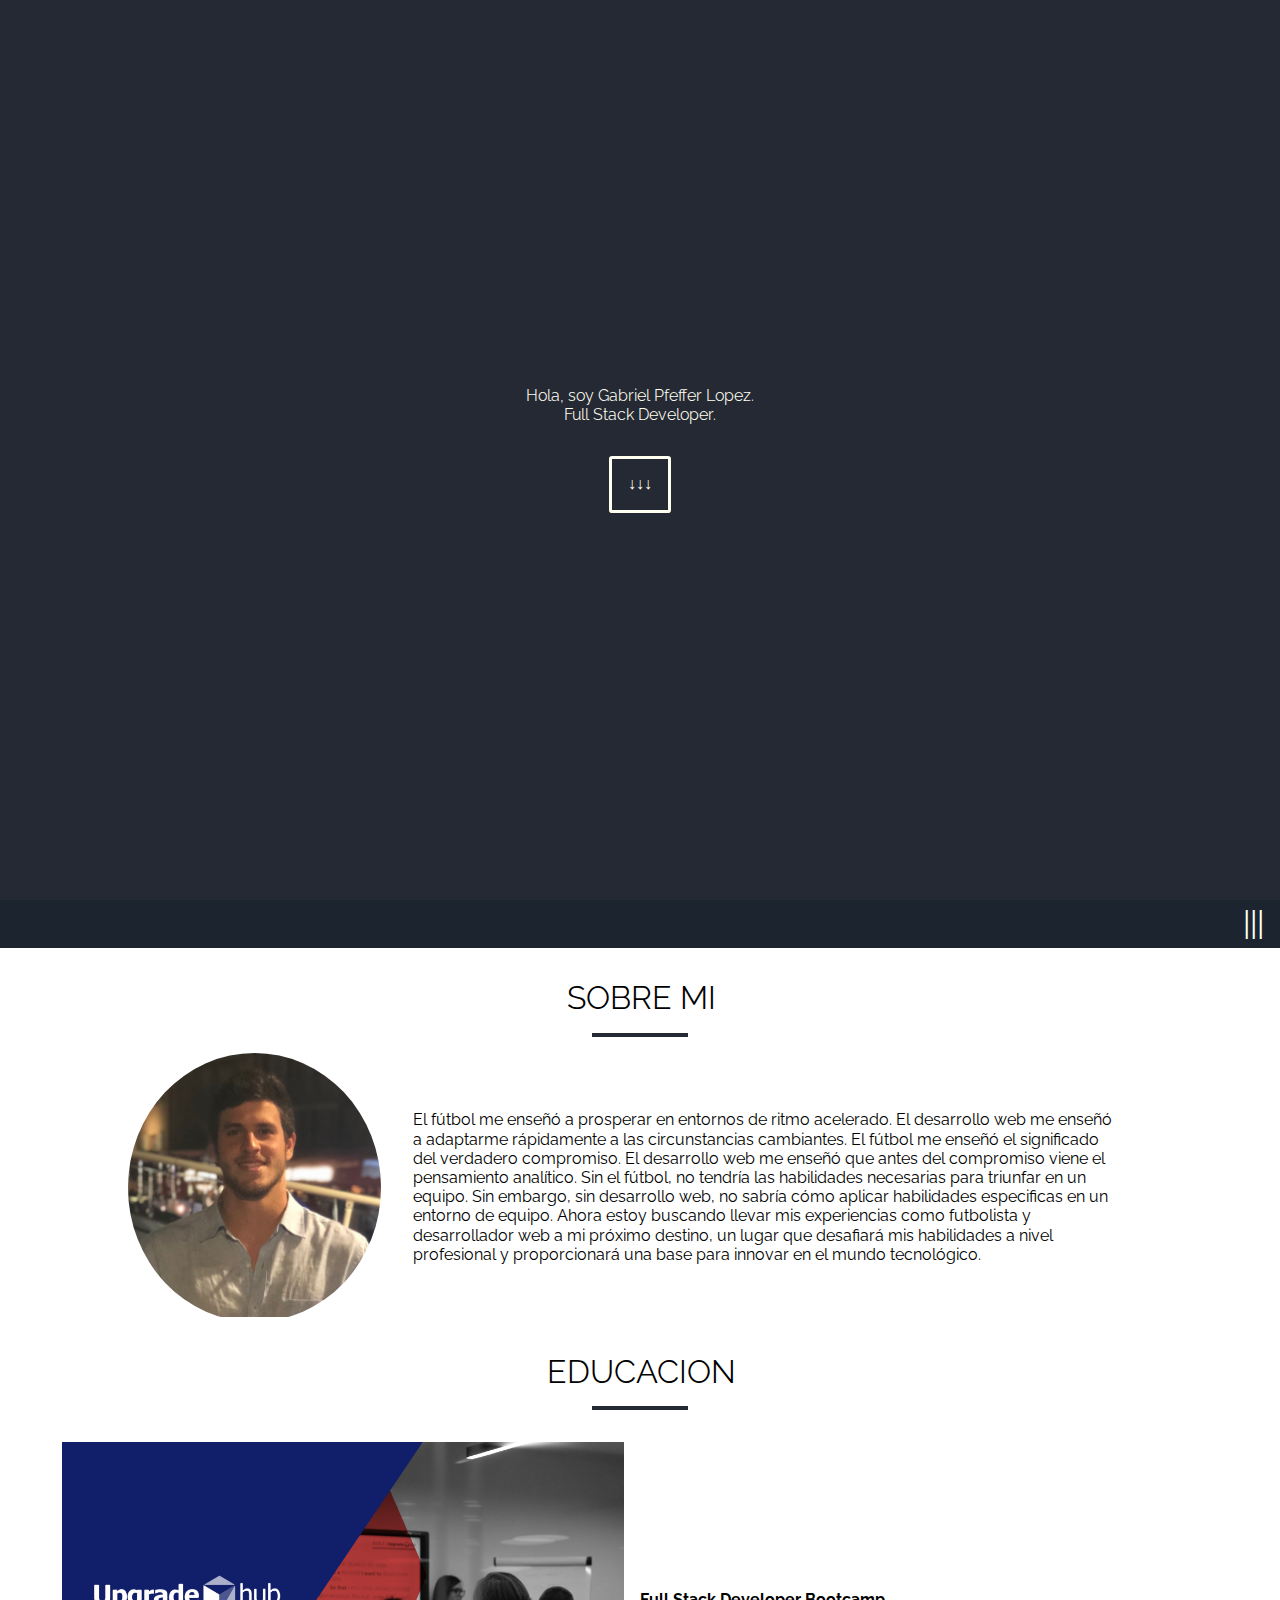
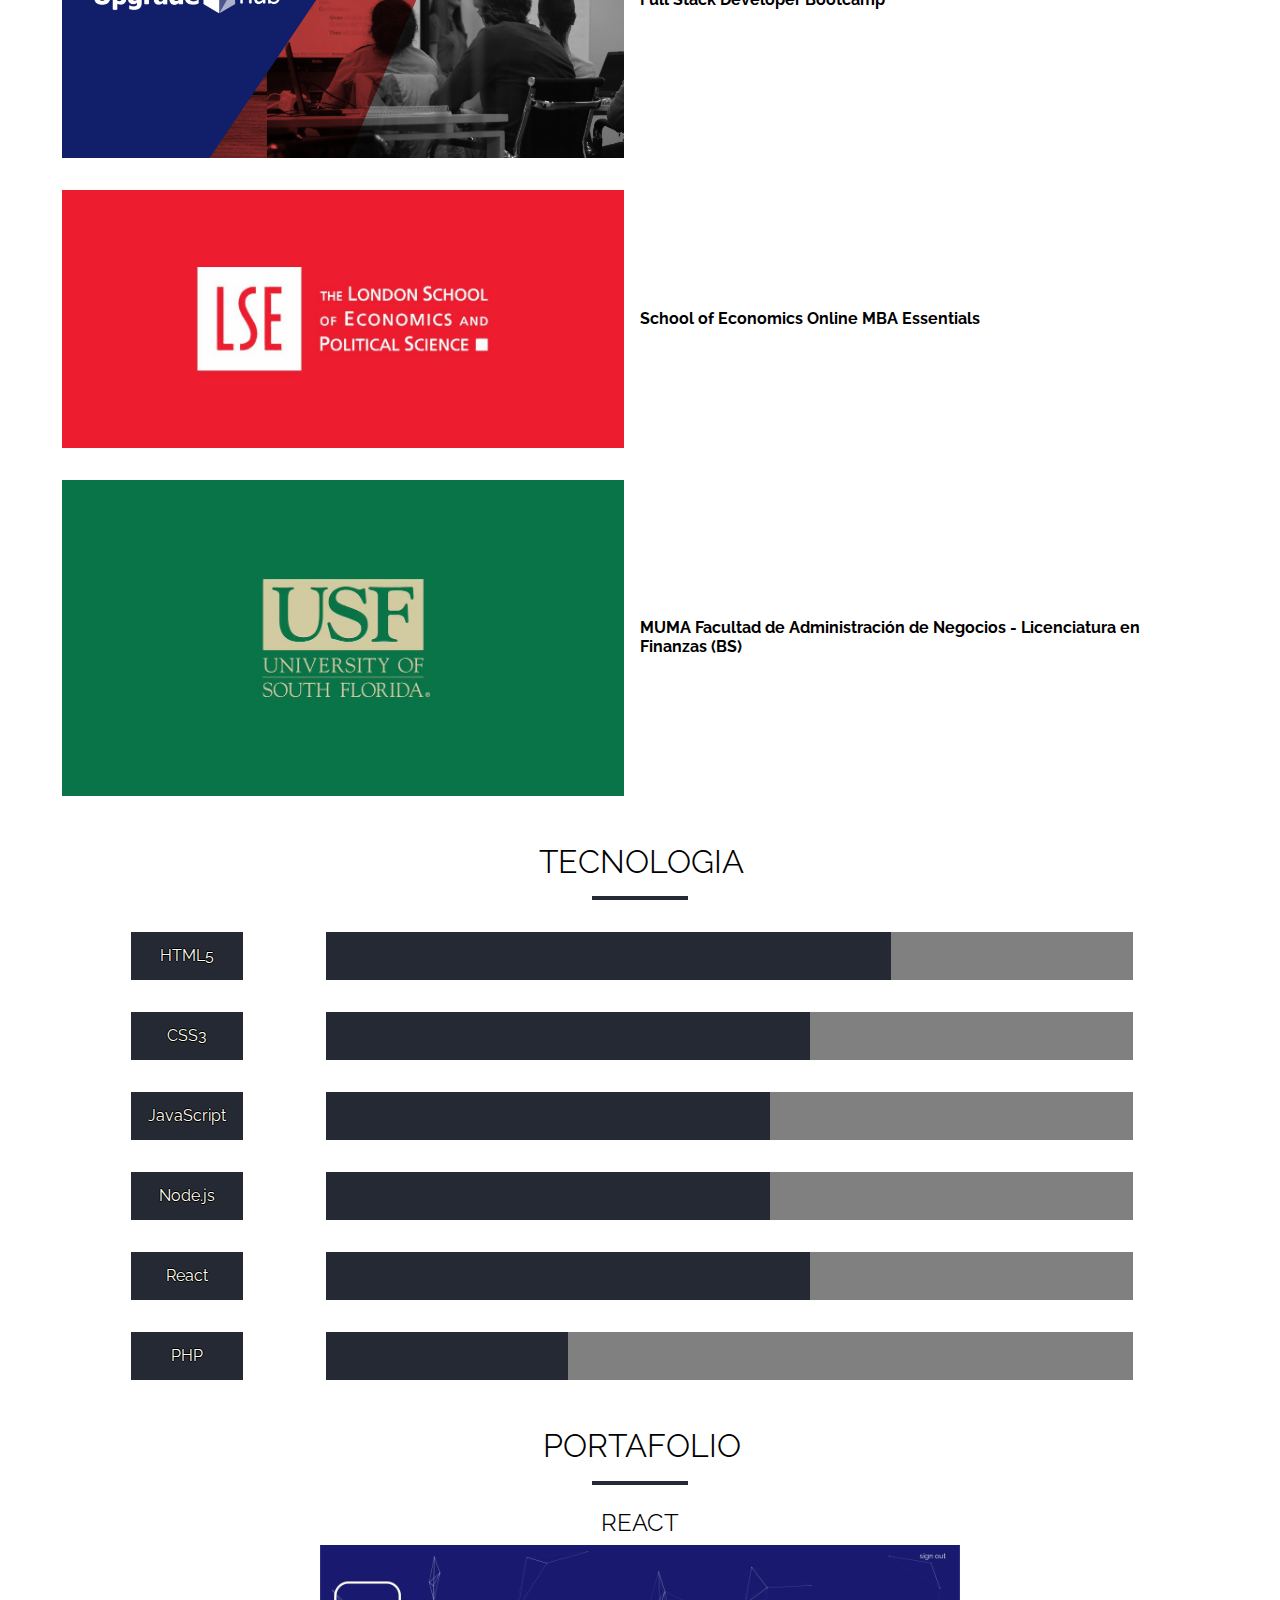
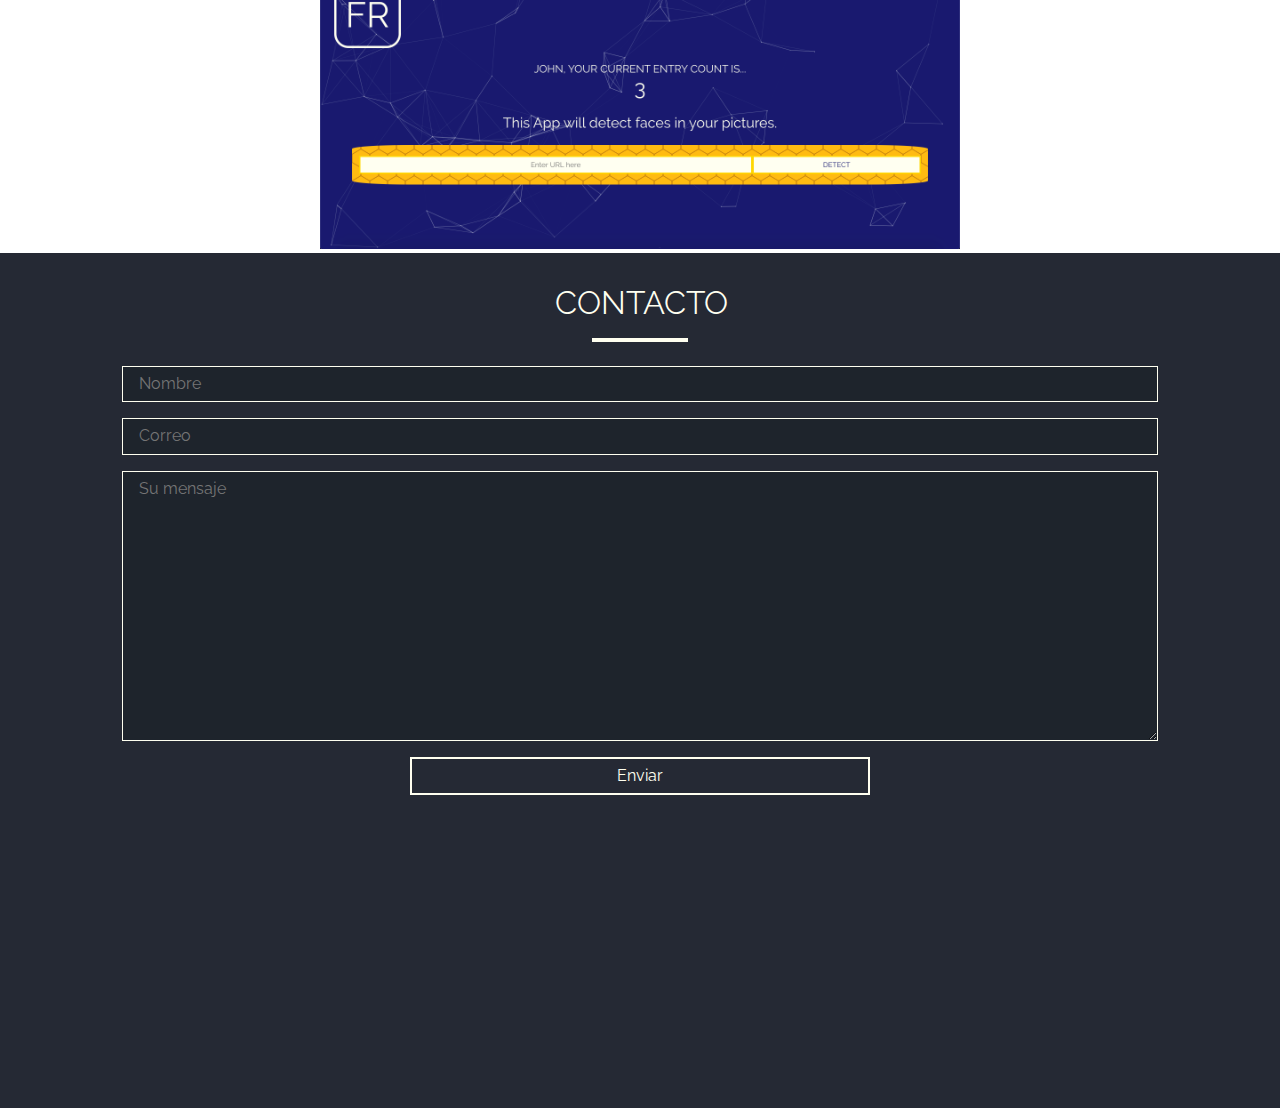
==== commit 1d449936: "media query" ====
--- a/index.html
+++ b/index.html
@@ -25,19 +25,21 @@
     <section id="sobremi">
         <h2>Sobre Mi</h2>
         <div class="section-bar"></div>
-        <figure>
-            <img src="./src/IMG_4738.jpg" alt="">
-        </figure>
-        <p>
-            El fútbol me enseñó a prosperar en entornos de ritmo acelerado. 
-            El desarrollo web me enseñó a adaptarme rápidamente a las circunstancias cambiantes. 
-            El fútbol me enseñó el significado del verdadero compromiso. 
-            El desarrollo web me enseñó que antes del compromiso viene el pensamiento analítico.
-            Sin el fútbol, no tendría las habilidades necesarias para triunfar en un equipo. 
-            Sin embargo, sin desarrollo web, no sabría cómo aplicar habilidades especificas en un entorno de equipo.
-            Ahora estoy buscando llevar mis experiencias como futbolista y desarrollador web a mi próximo destino, 
-            un lugar que desafiará mis habilidades a nivel profesional y proporcionará una base para innovar en el mundo tecnológico.
-        </p>
+        <div class="sobremi--contenido">
+            <figure>
+                <img src="./src/IMG_4738.jpg" alt="">
+            </figure>
+            <p>
+                El fútbol me enseñó a prosperar en entornos de ritmo acelerado. 
+                El desarrollo web me enseñó a adaptarme rápidamente a las circunstancias cambiantes. 
+                El fútbol me enseñó el significado del verdadero compromiso. 
+                El desarrollo web me enseñó que antes del compromiso viene el pensamiento analítico.
+                Sin el fútbol, no tendría las habilidades necesarias para triunfar en un equipo. 
+                Sin embargo, sin desarrollo web, no sabría cómo aplicar habilidades especificas en un entorno de equipo.
+                Ahora estoy buscando llevar mis experiencias como futbolista y desarrollador web a mi próximo destino, 
+                un lugar que desafiará mis habilidades a nivel profesional y proporcionará una base para innovar en el mundo tecnológico.
+            </p>
+        </div>
     </section>
     <section id="educacion">
         <h2>Educacion</h2>
@@ -88,25 +90,19 @@
             </div>
         </div>
     </section>
-
-
     <section id="portafolio">
         <h2>Portafolio</h2>
         <div class="section-bar"></div>
         <div class="proyectos">
             <div class="proyectos--tec">
                 <h3>REACT</h3>
-            </div>
-            <div class="proyectos--tec">
-                <h3>HTML</h3>
-            </div>
-            <div class="proyectos--tec">
-                <h3>PHP</h3>
+                    <a href="http://facerecognition-gabipfeffer.herokuapp.com/">
+                        <img src="./src/FaceRecognition.png" alt="">
+                    </a>
+                    
             </div>
         </div>
     </section>
-
-
     <section id="contacto">
         <h2>Contacto</h2>
         <div class="section-bar"></div>
--- a/CSS/style.css
+++ b/CSS/style.css
@@ -8,6 +8,7 @@
     scroll-behavior: smooth;
     font-family: 'Raleway', sans-serif;
     font-size: 16px;
+    box-sizing: border-box;
 }
 
 header {
@@ -80,13 +81,12 @@
     box-shadow: 0 5px rgba(0, 0, 0, 0.1);
 }
 
-
-
 section {
     width: 100%;
     display: flex;
     flex-direction: column;
     align-items: center;
+    margin: 0;
 }
 
 section h2 {
@@ -109,6 +109,13 @@
     width: 60%;
 }
 
+.sobremi--contenido {
+    display: flex;
+    flex-direction: column;
+    align-items: center;
+    width: 80%;
+}
+
 #sobremi figure img {
     width: 100%;
     height: auto;
@@ -123,32 +130,40 @@
     line-height: 1.2rem;
 }
 
+.intituciones {
+    width: 100%;
+}
+
 .instituciones img {
-    width: 40%;
+    width: 90%;
+}
+
+.instituciones h3 {
+    margin: 1rem;
+    text-align: center;
+}
+
+.institucion {
+    display: flex;
+    flex-direction: column;
+    align-items: center;
     padding: 1rem 1rem;
 }
 
-.institucion {
+.progress_bars {
+    width: 100%;
+    display: flex;
+    flex-direction: column;
+    align-items: center;
+    justify-content: center;
+}
+
+.pbars {
+    width: 90%;
     display: flex;
     flex-direction: row;
     align-items: center;
-    padding: 1rem 1rem;
-}
-
-.progress_bars {
-    width: 100%;
-    display: flex;
-    flex-direction: column;
-    align-items: center;
-    justify-content: center;
-}
-
-.pbars {
-    width: 90%;
-    display: flex;
-    flex-direction: row;
-    align-items: center;
-    justify-content: space-between;
+    justify-content: space-evenly;
 }
 
 .pbars label {
@@ -176,6 +191,7 @@
 
 #contacto {
     width: 100%;
+    height: 95vh;
     display: flex;
     flex-direction: column;
     align-items: center;
@@ -185,6 +201,7 @@
 #contacto h2 {
     color: ivory;
 }
+
 
 #contacto .section-bar {
     margin: 1rem 0 1rem 0;
@@ -235,19 +252,88 @@
 
 .proyectos {
     display: flex;
-    width: 90%;
-    flex-direction: column;
-    align-items: center;
-    justify-content: center;
+    width: 100%;
+    flex-direction: column;
+    align-items: center;
+    justify-content: center;
+    margin: 0;
 }
 
 .proyectos--tec {
     display: flex;
-    flex-direction: column;
-    justify-content: center;
-    align-items: center;
-    width: 30%;
-}
-
-
-
+    width: 100%;
+    flex-direction: column;
+    align-items: center;
+    justify-content: center;
+    margin: 0;
+}
+
+.proyectos--tec img {
+    width: 100%;
+    height: auto;
+    margin: 0;
+}
+
+.proyectos--tec h3 {
+    padding: 0.5rem;
+    font-weight: 350;
+    text-transform: uppercase;
+    font-size: 1.5rem;
+}
+
+/* MEDIA QUERIES */
+
+@media screen and (min-width: 800px) {
+    
+    .sobremi--contenido {
+        display: flex;
+        flex-direction: row;
+        align-items: center;
+        width: 80%;
+    }
+    
+    #sobremi figure {
+        width: 30%;
+    }
+
+    #sobremi p {
+        text-align: left;
+        padding: 0 2rem;
+    }
+
+    .institucion {
+        width: 100%;
+        display: flex;
+        flex-direction: row;
+        align-items: center;
+        justify-content: center;
+        margin: 0;
+    }
+
+    .institucion img {
+        width: 45%;
+        margin: 0;
+    }
+
+    .institucion h3 {
+        width: 45%;
+        margin: 0 1rem;
+        text-align: left;
+    }
+
+    .proyectos--tec {
+        display: flex;
+        width: 100%;
+        flex-direction: column;
+        align-items: center;
+        justify-content: center;
+    }
+    
+    .proyectos--tec a{
+        width: 50%;
+        height: auto;
+        margin: 0 auto;
+    }
+} 
+
+
